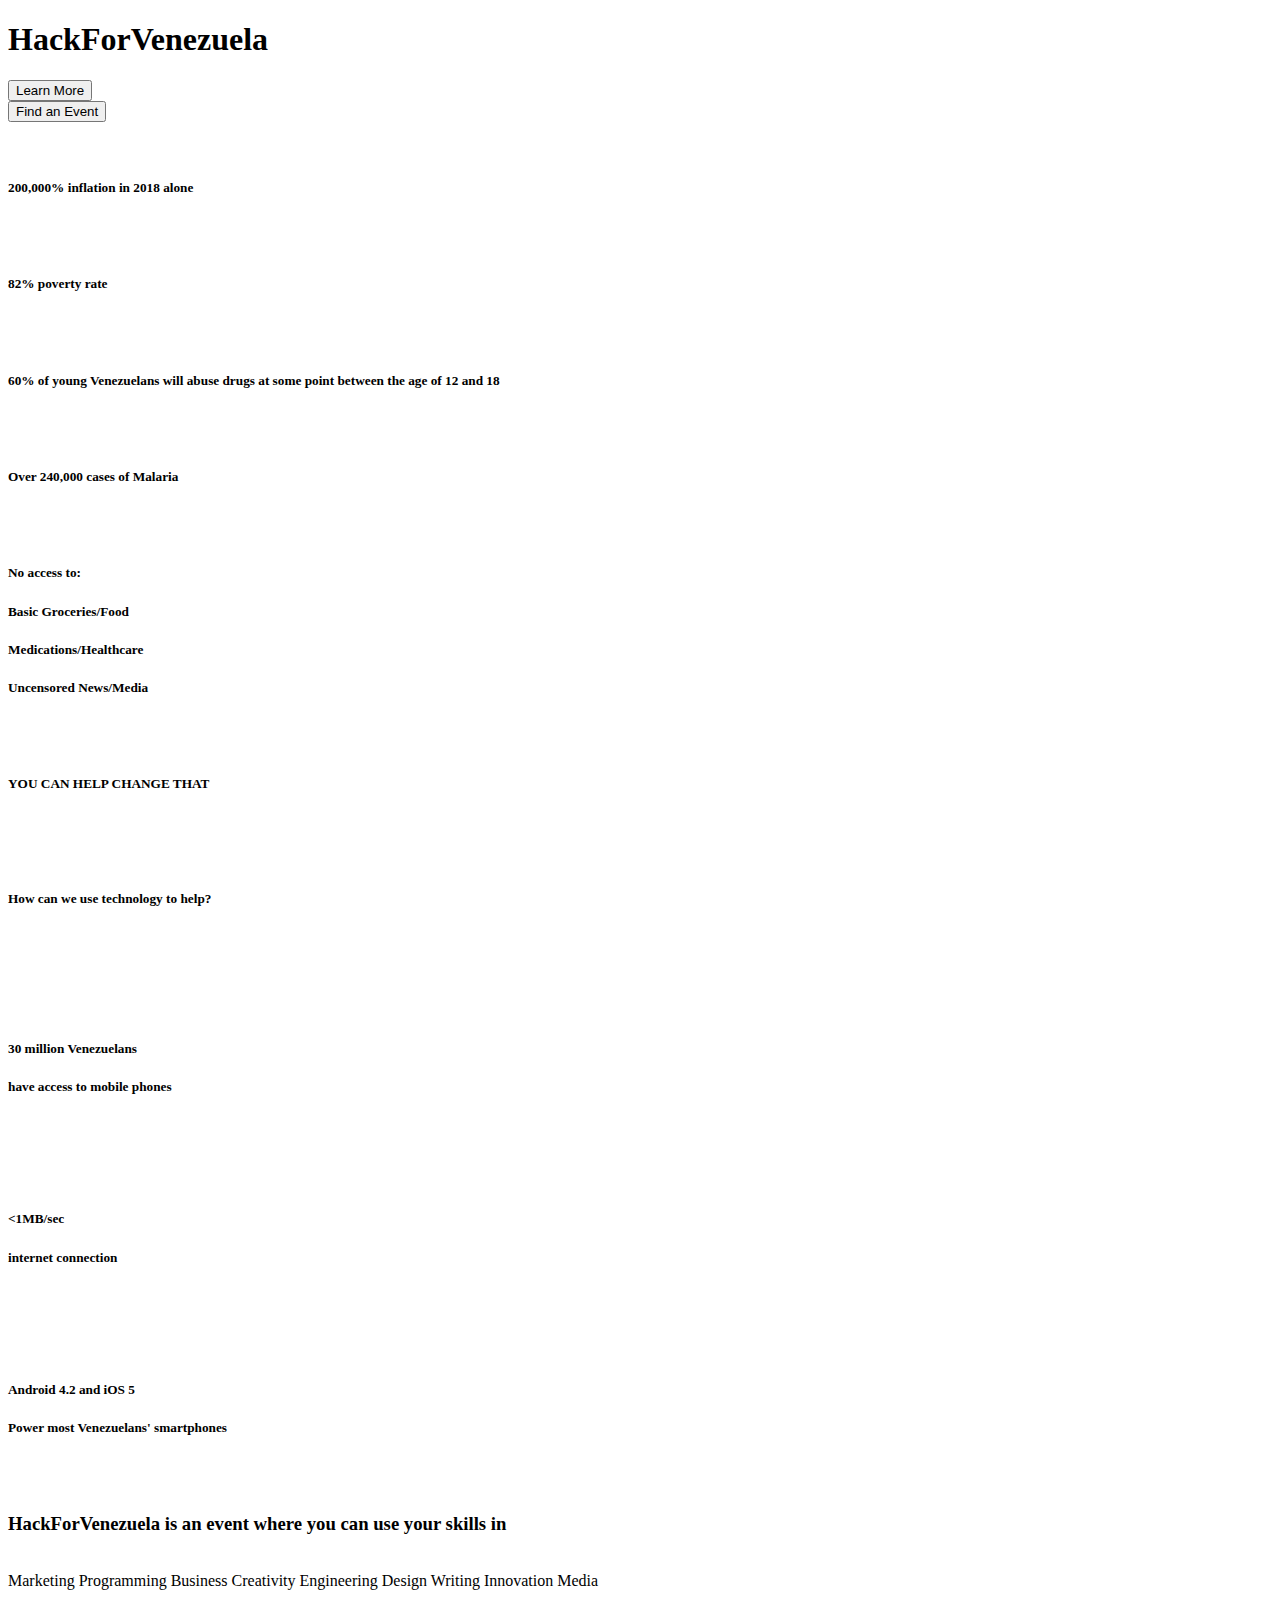
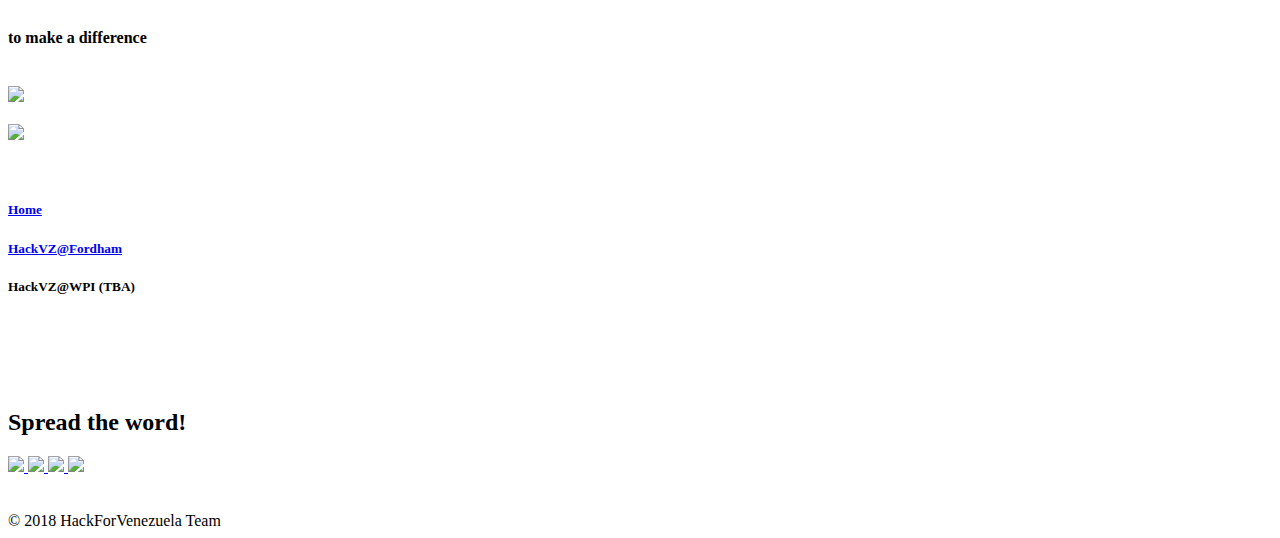
==== index.html @ f15055f6 "fixed img path bug" ====
<!DOCTYPE html>

<html>
    <head>
        <title>HackForVenezuela</title>
        <!--    TODO: FAVICON    -->
        <link rel="shortcut icon" href="favicon.ico" type="image/x-icon">   
        <!--  Custom Stylesheets  -->
            <!--  VERSION NUMBER MUST BE INCREMENTED ON UPDATE -->
        <link rel="stylesheet" type="text/css" href="./css/main.css">
            <!-- /Custom Stylesheets -->
        <meta name="viewport" content="width=device-width,initial-scale=1,maximum-scale=1,user-scalable=no" />        
    </head>
    <body>
        <div>
            <div id="cover" class="section cover">
                <div class="rectangle yellow">
                    <h1 class="title">HackForVenezuela</h1>
                </div>
                <div class="rectangle blue">
                    <a href="#stats" class="button-link"><button class="button cover-button">Learn More</button></a>
                </div>
                <div class="rectangle red">
                        <a href="#event" class="button-link"><button class="button cover-button">Find an Event</button></a>
                </div>
            </div>
            <div id="stats" class="section stats">
                <br>
                <br>
                <h5 class="stat-desc"><span class="stat">200,000%</span> inflation in 2018 alone</h5>
                <br>
                <br>
                <h5 class="stat-desc"><span class="stat">82%</span> poverty rate</h5>
                <br>
                <br>
                <h5 class="stat-desc"><span class="stat">60%</span> of young Venezuelans will abuse drugs at some point between the age of 12 and 18</h5>
                <br>
                <br>
                <h5 class="stat-desc">Over <span class="stat">240,000</span> cases of Malaria</h5>
                <br>
                <br>
                <h5 class="stat">No access to:</h5>
                <h5 class="stat-desc">Basic Groceries/Food</h5>
                <h5 class="stat-desc">Medications/Healthcare</h5>
                <h5 class="stat-desc">Uncensored News/Media</h5>
                    <br><br>
                    <h5 class="stat-desc"><span class="call-to-action">YOU</span> CAN HELP CHANGE THAT</h5>
            </div>
            <div id="constraints" class="section section-black">
                <br>
                <br>
                <br>
                <h5 class="call-to-action">How can we use technology to help?</h5>
                <br>
                <br>
                <br>
                <br>
                <br>
                <h5 class="call-to-action">30 million Venezuelans</h5>
                <h5 class="stat-desc">have access to mobile phones</h5>
                <br>
                <br>
                <br>
                <br>
                <h5 class="call-to-action"><1MB/sec</h5>
                <h5 class="stat-desc">internet connection</h5>
                <br>
                <br>
                <br>
                <br>
                <h5 class="call-to-action">Android 4.2 and iOS 5</h5>
                <h5 class="stat-desc">Power most Venezuelans' smartphones</h5>
            </div>
            <div id="event" class="section">
                <br>
                <br>
                <h3 class="stat-desc"> HackForVenezuela is an event where you can use your skills in </h3>
                <br>
                <div class="wordle call-to-action" direction="down">
                    <span class="wordle-item t-yellow">Marketing</span>
                    <span class="wordle-item t-blue">Programming</span>
                    <span class="wordle-item t-red">Business</span>
                    <span class="wordle-item t-yellow">Creativity</span>
                    <span class="wordle-item t-blue">Engineering</span>
                    <span class="wordle-item t-red">Design</span>
                    <span class="wordle-item t-yellow">Writing</span>
                    <span class="wordle-item t-blue">Innovation</span>
                    <span class="wordle-item t-red">Media</span>
                </div>
                <br>
                <h4 class="stat-desc">to make a difference</h4>
                <br>
                <a href="./fordham" class="button">
                    <img class="event-img" src="./images/fordham-logo.png">
                </a>
                <br>
                <br>
                <a class="button" disabled>
                    <img class="event-img" src="./images/wpi-logo.png">
                </a>
            </div>
        </div>
        <div class="section section-black" id="footer">
            <br>
            <br>
            <a href="./"><h5>Home</h5></a>
            <a href="./fordham"><h5>HackVZ@Fordham</h5></a>
            <a disabled><h5>HackVZ@WPI (TBA)</h5></a>
            <br>
            <br>
            <br>
            <br>
            <h2 class="call-to-action-media">Spread the word!</h2>
            <a class="button-link" href="https://www.facebook.com/sharer/sharer.php?u=https%3A//hackforvenezuela.org">
                <img class="social-button" src="./images/facebook.png">
            </a>
            <a class="button-link" href="https://twitter.com/home?status=https%3A//hackforvenezuela.org">
                <img class="social-button" src="./images/twitter.png">
            </a>
            <a class="button-link" href="https://www.linkedin.com/shareArticle?mini=true&url=https%3A//hackforvenezuela.org&title=HackForVenezuela&summary=&source=">
                <img class="social-button" src="./images/linkedin.png">
            </a>
            <a class="button-link" href="mailto:?&subject=Check out this event I just found!&body=It's%20a%20social%20engagement%20hackathon%20for%20Venezuela%3A%0A%0Ahttps%3A//hackforvenezuela.org">
                <img class="social-button" src="./images/email.png">
            </a>
            <br>
            <br>
            <br>
            <div class="stat-desc">&copy; 2018 HackForVenezuela Team</div>
        </div>
    </body>
</html>
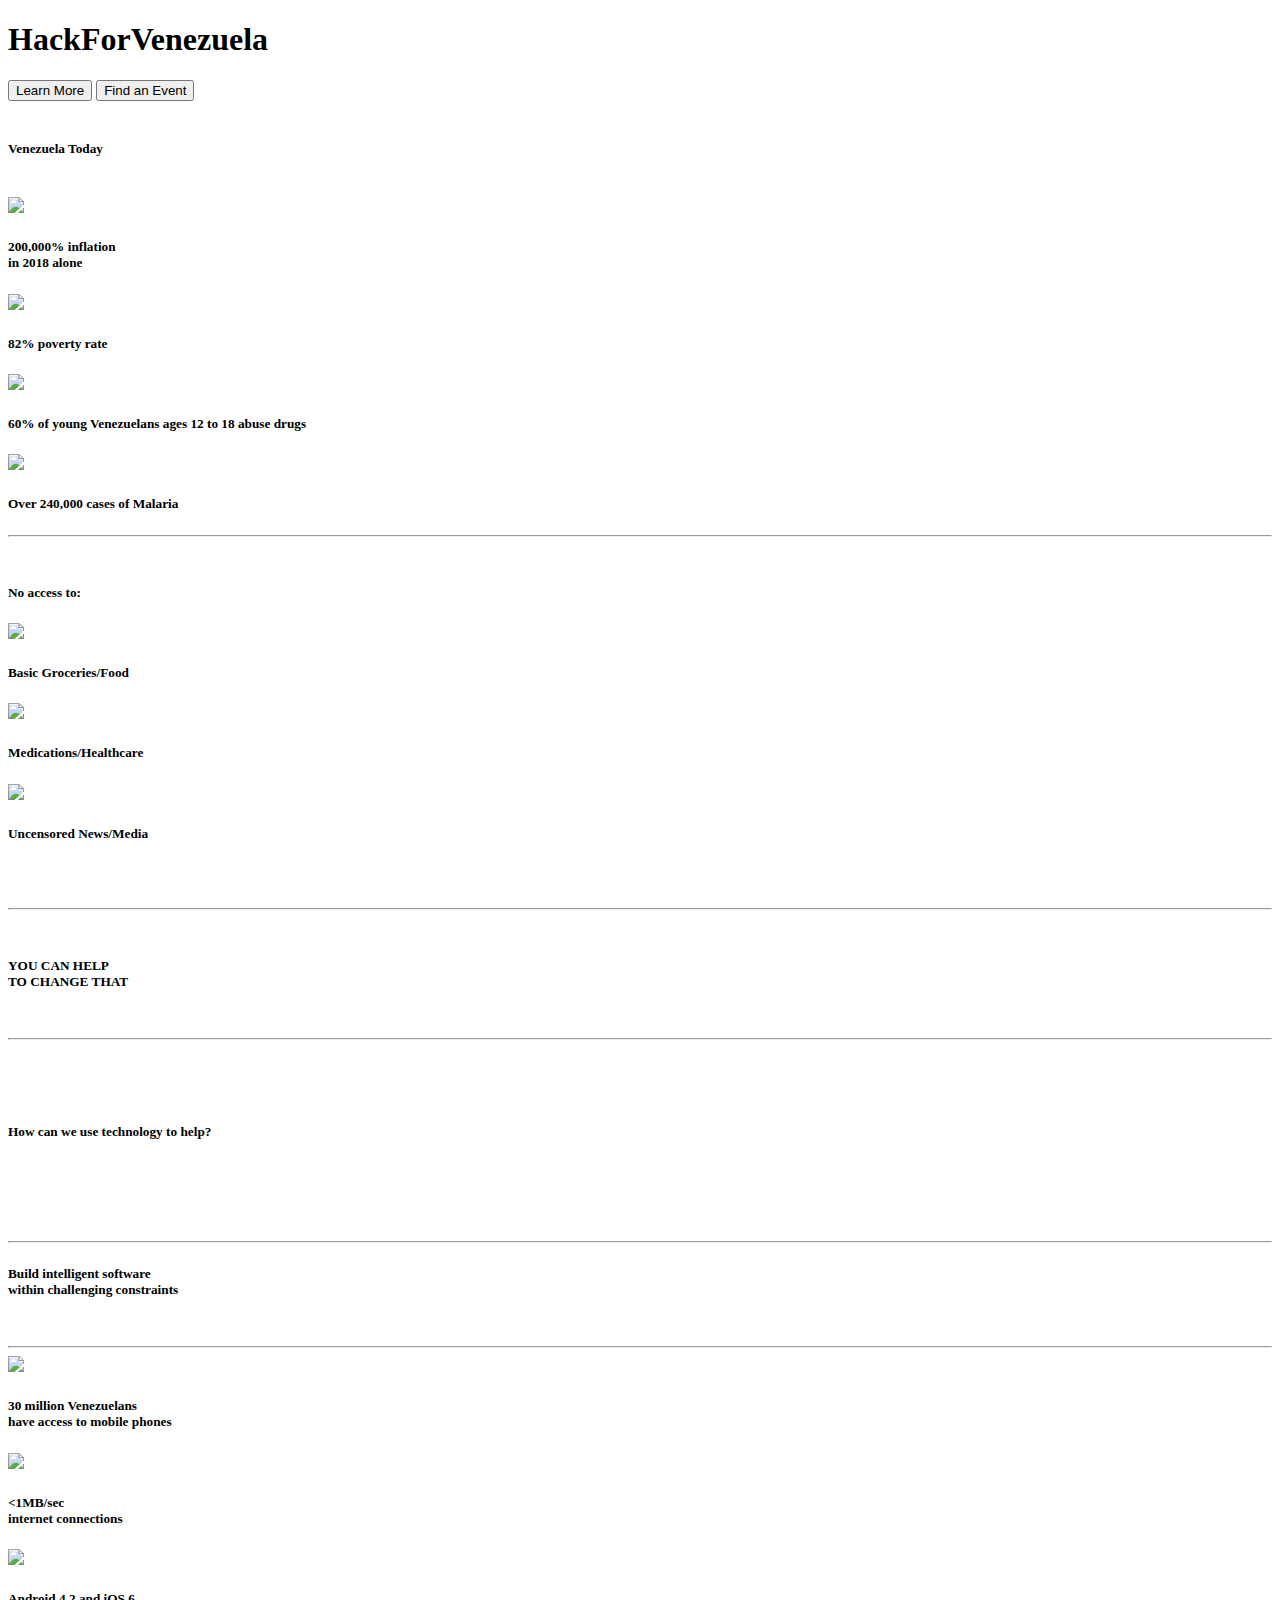
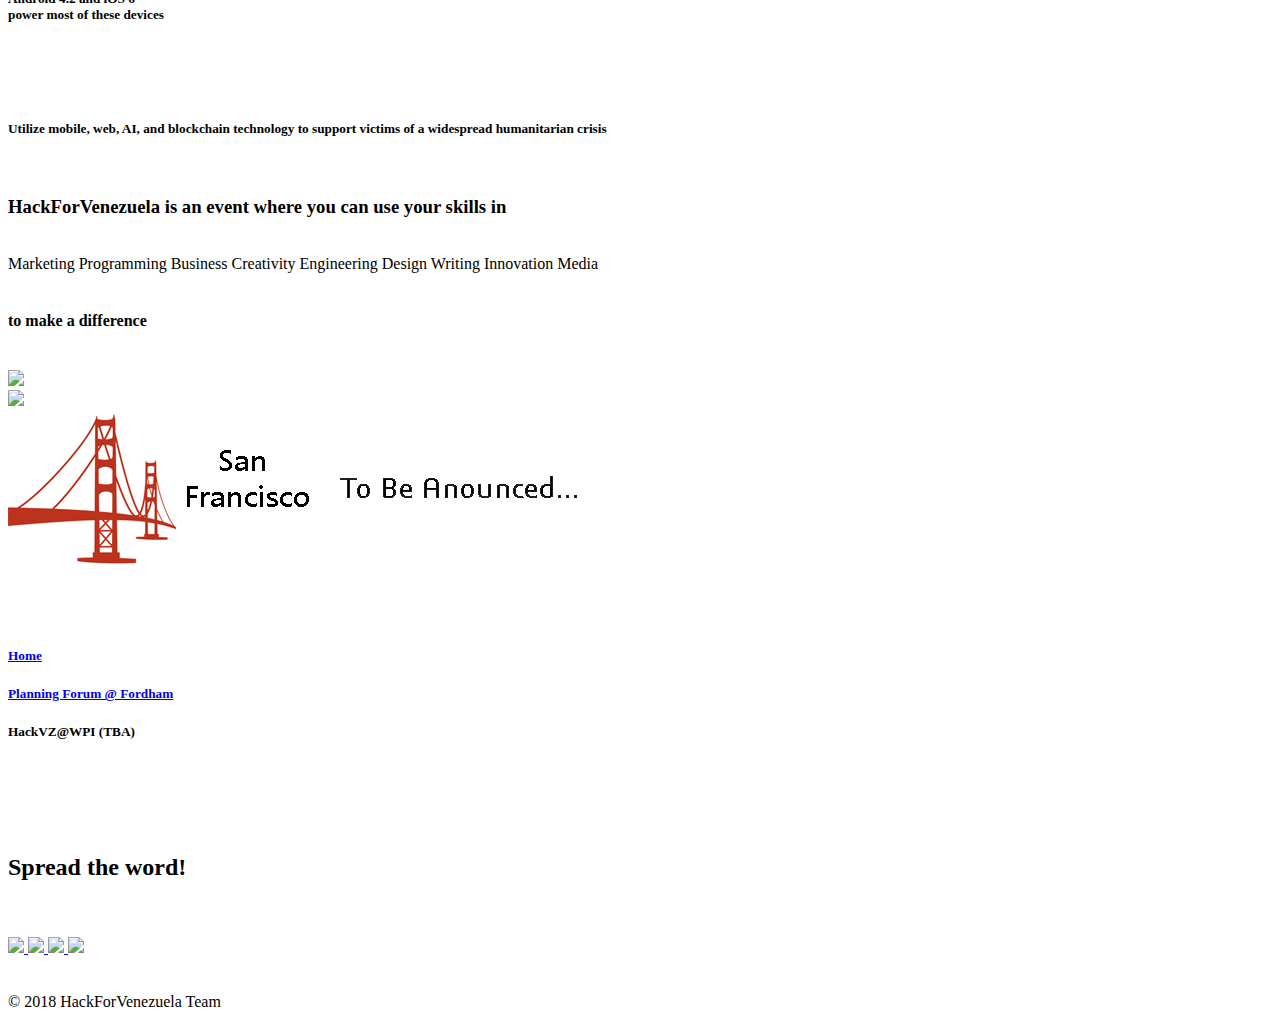
==== commit edc4995e: "Added SF button" ====
--- a/index.html
+++ b/index.html
@@ -3,7 +3,8 @@
 <html>
     <head>
         <title>HackForVenezuela</title>
-        <!--    TODO: FAVICON    -->
+        <link rel="icon" href="favicon.png" type="image/png" />
+
         <link rel="shortcut icon" href="favicon.ico" type="image/x-icon">   
         <!--  Custom Stylesheets  -->
             <!--  VERSION NUMBER MUST BE INCREMENTED ON UPDATE -->
@@ -14,65 +15,100 @@
     <body>
         <div>
             <div id="cover" class="section cover">
-                <div class="rectangle yellow">
-                    <h1 class="title">HackForVenezuela</h1>
-                </div>
-                <div class="rectangle blue">
-                    <a href="#stats" class="button-link"><button class="button cover-button">Learn More</button></a>
+                <h1 class="title">HackForVenezuela</h1>
+                <!-- <div class="rectangle blue">
                 </div>
                 <div class="rectangle red">
-                        <a href="#event" class="button-link"><button class="button cover-button">Find an Event</button></a>
+                </div> -->
+                <a href="#stats" class="button-link"><button class="button cover-button cover-button-left">Learn More</button></a>
+                <a href="#event" class="button-link"><button class="button cover-button cover-button-right">Find an Event</button></a>
+            </div>
+            <div id="stats" class="section section-light">
+                <br>
+                <h5 class="stat big">Venezuela Today</h5>
+                <br>
+                <div class="stat-tile">
+                    <img class="stat-img" src="images/bolivars.png">
+                    <h5 class="stat-desc"><span class="stat">200,000%</span> inflation<br>in 2018 alone</h5>
+                </div>
+                <div class="stat-tile">
+                    <img class="stat-img" src="images/ranchos.png">
+                    <h5 class="stat-desc"><span class="stat">82%</span> poverty rate</h5>
+                </div>
+                <div class="stat-tile">
+                    <img class="stat-img" src="images/kids.png">
+                    <h5 class="stat-desc"><span class="stat">60%</span> of young Venezuelans ages 12 to 18 abuse drugs</h5>
+                </div>
+                <div class="stat-tile">
+                    <img class="stat-img" src="images/mosquito.png">
+                    <h5 class="stat-desc">Over <span class="stat">240,000</span> cases of Malaria</h5>
+                </div>
+                
+                <hr>
+                <br>
+                <h5 class="stat-desc stat big">No access to:</h5>
+                <div class="stat-tile">
+                    <img class="stat-img" src="images/food.png">
+                    <h5 class="stat-desc">Basic Groceries/Food</h5>
+                </div>
+                <div class="stat-tile">
+                    <img class="stat-img" src="images/meds.png">
+                    <h5 class="stat-desc">Medications/Healthcare</h5>
+                </div>
+                <div class="stat-tile">
+                    <img class="stat-img" src="images/censorship.png">
+                    <h5 class="stat-desc">Uncensored News/Media</h5>
+                </div>
+                <div class="stat-tile">
+                    <br>
+                    <br>
+                    <hr>
+                    <br>
+                    <h5 class="stat-desc"><span class="call-to-action">YOU</span> CAN HELP <br>TO CHANGE THAT</h5>
+                    <br>
+                    <hr>
                 </div>
             </div>
-            <div id="stats" class="section stats">
-                <br>
-                <br>
-                <h5 class="stat-desc"><span class="stat">200,000%</span> inflation in 2018 alone</h5>
-                <br>
-                <br>
-                <h5 class="stat-desc"><span class="stat">82%</span> poverty rate</h5>
-                <br>
-                <br>
-                <h5 class="stat-desc"><span class="stat">60%</span> of young Venezuelans will abuse drugs at some point between the age of 12 and 18</h5>
-                <br>
-                <br>
-                <h5 class="stat-desc">Over <span class="stat">240,000</span> cases of Malaria</h5>
-                <br>
-                <br>
-                <h5 class="stat">No access to:</h5>
-                <h5 class="stat-desc">Basic Groceries/Food</h5>
-                <h5 class="stat-desc">Medications/Healthcare</h5>
-                <h5 class="stat-desc">Uncensored News/Media</h5>
-                    <br><br>
-                    <h5 class="stat-desc"><span class="call-to-action">YOU</span> CAN HELP CHANGE THAT</h5>
-            </div>
-            <div id="constraints" class="section section-black">
+            <div id="constraints" class="section section-dark">
                 <br>
                 <br>
                 <br>
-                <h5 class="call-to-action">How can we use technology to help?</h5>
+                <h5 class="call-to-action big">How can we use technology to help?</h5>
+                <br>
+                <div class="stat-tile">
+                        <h5 class="stat-desc">
+                            <br>
+                            <br>
+                            <hr>
+                            <br>
+                            <span class="call-to-action">Build intelligent software</span> <br>within challenging constraints</h5>
+                            <br>
+                            <hr>
+                    </div>
+                <div class="stat-tile">
+                    <img class="stat-img" src="images/smartphone.jpg">
+                    <h5 class="stat-desc">
+                        <span class="call-to-action">30 million Venezuelans</span>
+                        <br>have access to mobile phones</h5>
+                </div>
+                <div class="stat-tile">
+                    <img class="stat-img" src="images/loading.gif">
+                    <h5 class="stat-desc">
+                        <span class="call-to-action"><1MB/sec</span>
+                        <br>internet connections</h5>
+                </div>
+                <div class="stat-tile">
+                    <img class="stat-img" src="images/androidios.png">
+                    <h5 class="stat-desc">
+                        <span class="call-to-action">Android 4.2 and iOS 6</span>
+                        <br>power most of these devices</h5>
+                </div>
                 <br>
                 <br>
                 <br>
-                <br>
-                <br>
-                <h5 class="call-to-action">30 million Venezuelans</h5>
-                <h5 class="stat-desc">have access to mobile phones</h5>
-                <br>
-                <br>
-                <br>
-                <br>
-                <h5 class="call-to-action"><1MB/sec</h5>
-                <h5 class="stat-desc">internet connection</h5>
-                <br>
-                <br>
-                <br>
-                <br>
-                <h5 class="call-to-action">Android 4.2 and iOS 5</h5>
-                <h5 class="stat-desc">Power most Venezuelans' smartphones</h5>
+                <h5 class="stat-desc">Utilize <span class="call-to-action">mobile, web, AI, and blockchain</span> technology to support victims of a <span class="call-to-action">widespread humanitarian crisis</span></h5>
             </div>
-            <div id="event" class="section">
-                <br>
+            <div id="event" class="section section-light">
                 <br>
                 <h3 class="stat-desc"> HackForVenezuela is an event where you can use your skills in </h3>
                 <br>
@@ -90,27 +126,34 @@
                 <br>
                 <h4 class="stat-desc">to make a difference</h4>
                 <br>
-                <a href="./fordham" class="button">
-                    <img class="event-img" src="./images/fordham-logo.png">
+                <a href="./fordham" class="button-link">
+                    <img class="button-link event-img" src="./images/fordham-logo.png">
+                </a>
+                <br>
+                <a class="button-link" disabled>
+                    <img class="button-link event-img" src="./images/wpi-logo.png">
+                </a>
+                <br>
+                <a class="button-link" disabled>
+                    <img class="button-link event-img" src="./images/sanfrancisco-logo.png">
                 </a>
                 <br>
                 <br>
-                <a class="button" disabled>
-                    <img class="event-img" src="./images/wpi-logo.png">
-                </a>
             </div>
         </div>
-        <div class="section section-black" id="footer">
+        <div class="section section-dark" id="footer">
             <br>
             <br>
             <a href="./"><h5>Home</h5></a>
-            <a href="./fordham"><h5>HackVZ@Fordham</h5></a>
+            <a href="./fordham"><h5>Planning Forum @ Fordham</h5></a>
             <a disabled><h5>HackVZ@WPI (TBA)</h5></a>
             <br>
             <br>
             <br>
             <br>
             <h2 class="call-to-action-media">Spread the word!</h2>
+            <br>
+            <br>
             <a class="button-link" href="https://www.facebook.com/sharer/sharer.php?u=https%3A//hackforvenezuela.org">
                 <img class="social-button" src="./images/facebook.png">
             </a>
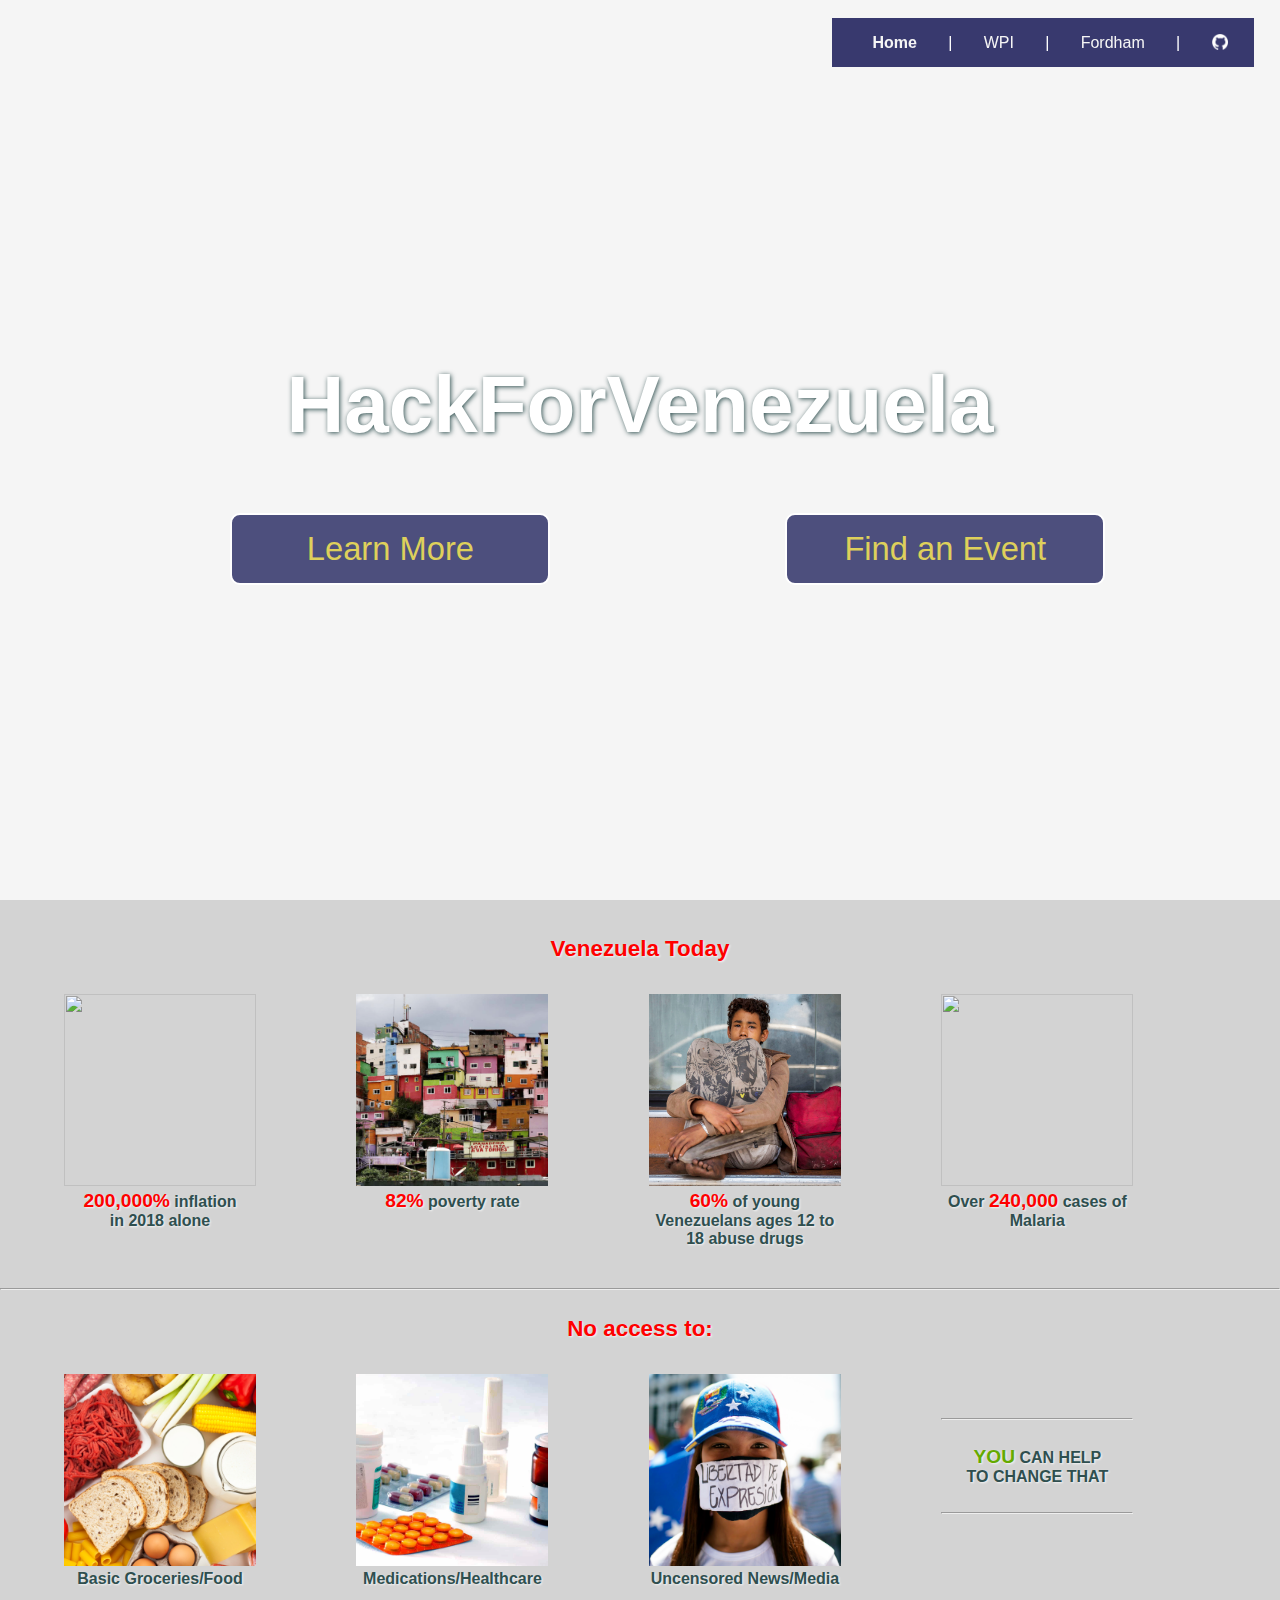
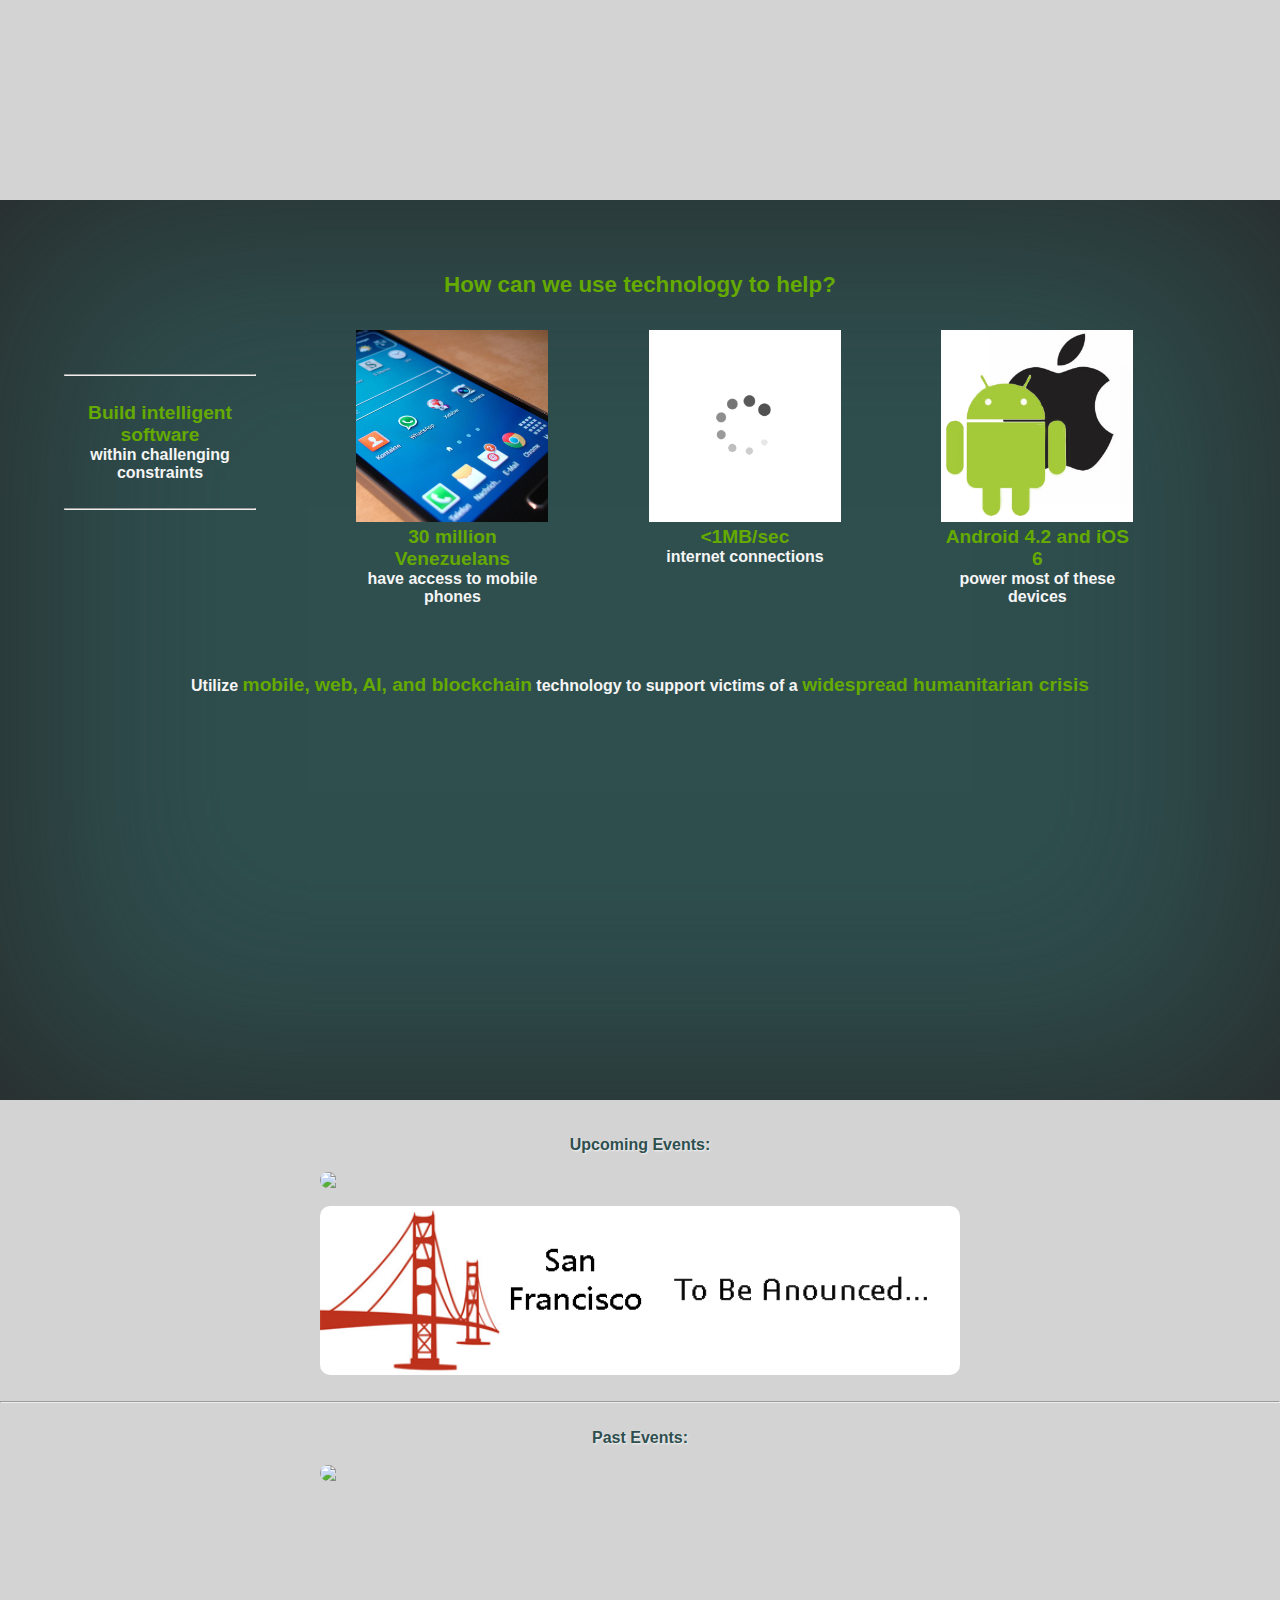
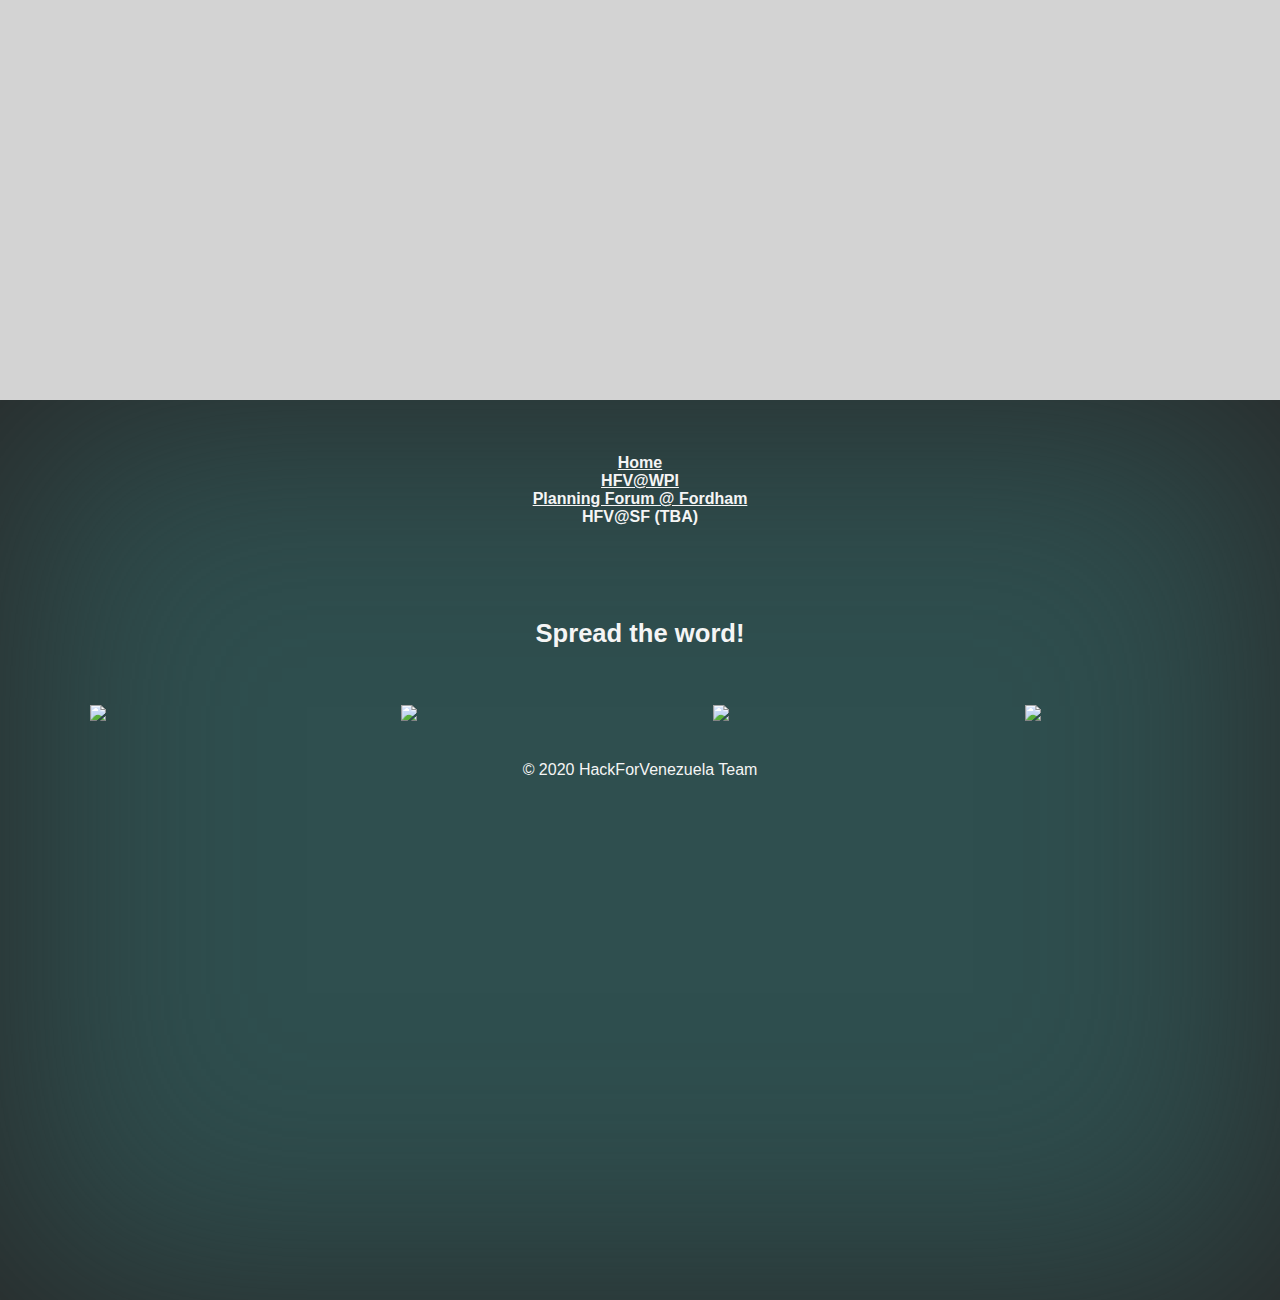
==== commit 195933b8: "added fork button" ====
--- a/index.html
+++ b/index.html
@@ -15,11 +15,18 @@
     <body>
         <div>
             <div id="cover" class="section cover">
+                <div class="nav">
+                    <ul>
+                        <li class="nav-item active"><a href="./">Home</a></li>
+                        <li class="nav-item">|</li>
+                        <li class="nav-item"><a href="./wpi/">WPI</a></li>
+                        <li class="nav-item">|</li>
+                        <li class="nav-item"><a href="./fordham/">Fordham</a></li>
+                        <li class="nav-item">|</li>
+                        <li class="nav-item"><a href="https://github.com/hackforvenezuela/hackforvenezuela.github.io"><img class="fork-img" src="./images/octocat.png"></a></li>
+                    </ul>
+                </div>
                 <h1 class="title">HackForVenezuela</h1>
-                <!-- <div class="rectangle blue">
-                </div>
-                <div class="rectangle red">
-                </div> -->
                 <a href="#stats" class="button-link"><button class="button cover-button cover-button-left">Learn More</button></a>
                 <a href="#event" class="button-link"><button class="button cover-button cover-button-right">Find an Event</button></a>
             </div>
@@ -107,9 +114,9 @@
                 <br>
                 <br>
                 <h5 class="stat-desc">Utilize <span class="call-to-action">mobile, web, AI, and blockchain</span> technology to support victims of a <span class="call-to-action">widespread humanitarian crisis</span></h5>
-            </div>
-            <div id="event" class="section section-light">
                 <br>
+                <!-- <hr> -->
+                <!-- <br>
                 <h3 class="stat-desc"> HackForVenezuela is an event where you can use your skills in </h3>
                 <br>
                 <div class="wordle call-to-action" direction="down">
@@ -125,17 +132,26 @@
                 </div>
                 <br>
                 <h4 class="stat-desc">to make a difference</h4>
+                <br> -->
+            </div>
+            <div id="event" class="section section-light">
                 <br>
-                <a href="./fordham" class="button-link">
-                    <img class="button-link event-img" src="./images/fordham-logo.png">
-                </a>
+                <h4 class="stat-desc">Upcoming Events:</h4>
                 <br>
-                <a class="button-link" disabled>
+                <a class="button-link" href="./wpi/">
                     <img class="button-link event-img" src="./images/wpi-logo.png">
                 </a>
                 <br>
                 <a class="button-link" disabled>
                     <img class="button-link event-img" src="./images/sanfrancisco-logo.png">
+                </a>
+                <br>
+                <hr>
+                <br>
+                <h4 class="stat-desc">Past Events:</h4>
+                <br>
+                <a href="./fordham/" class="button-link">
+                    <img class="button-link event-img" src="./images/fordham-logo.png">
                 </a>
                 <br>
                 <br>
@@ -145,8 +161,9 @@
             <br>
             <br>
             <a href="./"><h5>Home</h5></a>
-            <a href="./fordham"><h5>Planning Forum @ Fordham</h5></a>
-            <a disabled><h5>HackVZ@WPI (TBA)</h5></a>
+            <a href="./wpi/"><h5>HFV@WPI</h5></a>
+            <a href="./fordham/"><h5>Planning Forum @ Fordham</h5></a>
+            <a disabled><h5>HFV@SF (TBA)</h5></a>
             <br>
             <br>
             <br>
@@ -169,7 +186,7 @@
             <br>
             <br>
             <br>
-            <div class="stat-desc">&copy; 2018 HackForVenezuela Team</div>
+            <div class="stat-desc">&copy; 2020 HackForVenezuela Team</div>
         </div>
     </body>
-</html>+</html>
--- a/css/main.css
+++ b/css/main.css
@@ -0,0 +1,432 @@
+/* BASIC LAYOUT*/
+body {
+    width: 100vw;
+    margin: 0px !important;
+    overflow-x: hidden;
+    overflow-y: scroll;
+    font-family: -apple-system, BlinkMacSystemFont, 'Segoe UI', Roboto, Oxygen, Ubuntu, Cantarell, 'Open Sans', 'Helvetica Neue', sans-serif;
+}
+
+
+/* Panel Sizing */
+.section {
+    display: block;
+    position: aboslute;
+    min-height: 96vh;
+    width: 100vw;
+    margin: 0px;
+
+    padding-top: 2vh;
+    padding-bottom: 2vh;
+
+    text-shadow: 1px 1px 2px whitesmoke;
+    color: darkslategrey;
+    background-color: whitesmoke;
+}
+
+.section-dark {
+    color: whitesmoke;
+    background-color: darkslategrey;
+    box-shadow: inset 0px 0px 50vh rgb(40, 40, 40);
+    text-shadow: none;
+}
+
+.section-light {
+    background-color: lightgrey;
+    background-image: url("../images/bg-grey.png");
+    background-size: cover;
+    background-position: center;
+}
+
+.cover {
+    background-image: url("../images/caracas.png");
+    background-size: cover;
+    background-position: center;
+}
+
+.cover-fordham {
+    background-image: url("../images/fordham.png");
+    background-size: cover;
+    background-position: center;
+}
+
+.cover-wpi {
+    background-image: url("../images/wpi.png");
+    background-size: cover;
+    background-position: center;
+}
+
+.title {
+    display: block;
+    position: absolute;
+    font-size: calc(5em);
+    color: white;
+    text-shadow: 1px 1px 5px darkslategrey;
+    text-align: center;
+    width: 100vw;
+    height: 10vh;
+    line-height: 10vh;
+    margin-top: 38vh;
+    margin-right: auto;
+    margin-left: auto;
+}
+.subtitle {
+    display: block;
+    position: absolute;
+    font-size: calc(2em);
+    color: white;
+    text-shadow: 1px 1px 5px darkslategrey;
+    text-align: center;
+    width: 100vw;
+    height: 10vh;
+    line-height: 10vh;
+    margin-top: 30vh;
+    margin-right: auto;
+    margin-left: auto;
+    font-style: italic;
+}
+
+
+.button {
+    display: absolute;
+    background-color: rgba(35, 37, 95, 0.8);
+    border: solid 2px white;
+    border-radius: 10px;
+    color: #ded05b;
+    width: 25vw;
+    font-size: calc(1.5vh + 1.5vw);
+}
+
+.cover-button {
+    margin-top: 55vh;
+    height: 8vh;
+    margin-left: 18vw;
+
+}
+
+.goals {
+    list-style-type: none;
+}
+
+.goals li {
+    font-weight: normal;
+}
+
+.goal-tile {
+    display: inline-block;
+    width: 15vw;
+    margin: 2.5vw;
+    overflow: hidden;
+    margin-left: 5vw; 
+}
+
+.sponsors {
+    text-align: center;
+}
+
+.faq-q {
+    font-weight: bold;
+    text-align: center;
+    /* margin-bottom: -10px; */
+    font-size: 1.2em;
+    line-height: 1em;
+    font-style: italic;
+    padding-left: 10vw;
+    padding-right: 10vw;
+}
+
+.faq {
+    /* padding: 1vw; */
+    display: block;
+    text-align: center;
+    position: relative;
+    font-size: 1.05em; 
+    padding-left: 10vw;
+    padding-right: 10vw;
+}
+
+.faq a {
+    color: #303772;
+}
+
+.goal {
+    text-align: center;
+    position: relative;
+    display: inline-block;
+    font-size: 1.2em; 
+    vertical-align: text-top;
+}
+
+.goals-img {
+    display: inline-block;
+    height: 2em;
+    width: 2em;
+    vertical-align: text-top;
+}
+
+.fork-img {
+    height: 1em;
+    width: 1em;
+    display: inline-block;
+    padding: 0px;
+    /* margin: -5px; */
+    /* margin-top: 10px; */
+    filter: invert(100%);
+    -webkit-filter: invert(100%);
+    /* line-height: 0.5em; */
+    vertical-align: text-top;
+
+
+}
+
+.sponsor-img {
+    display: inline-block;
+    height: 3em;
+    width: 3em;
+}
+
+@media screen and (orientation: portrait) {
+
+    .title {
+        font-size: 2.5em;
+    }
+
+    .button {
+        width: 40vw;
+    }
+
+    .cover-button {
+        height: 6vh;
+        margin-left: 6vw;
+    }
+
+}
+
+.button-link {
+    text-decoration: none;
+}
+
+/* Panel 2 */
+
+.stat-tile {
+    display: inline-block;
+    width: 15vw;
+    margin: 2.5vw;
+    overflow: visible;
+    margin-left: 5vw; 
+    vertical-align: text-top;
+}
+
+.stat {
+    text-align: center;
+    position: relative;
+    display: inline-block;
+    color: red;
+    font-size: 1.2em; 
+}
+
+.stat-img {
+    width: 15vw;
+    height: 15vw;
+    /* margin-left: 2.5vw; */
+}
+
+.call-to-action {
+    text-align: center;
+    display: inline-block;
+    color: rgb(100, 170, 0);
+    font-size: 1.2em; 
+}
+
+
+.call-to-action-media {
+    display: block;
+    text-align: center;
+    width: 90vw;
+    margin-left: auto;
+    margin-right: auto;
+    /* color: blue; */
+    font-size: 1.6em; 
+}
+
+h5, .stat-desc {
+    width: 100%;
+    display: block;
+    margin: 0px;
+    /* width: 90vw; */
+    font-size: 1em; 
+    /* margin-left: auto; */
+    /* margin-right: auto; */
+    text-align: center;
+    /* color: whitesmoke; */
+}
+
+
+.big {
+    font-size: 1.4em;
+}
+
+a {
+    color: whitesmoke;
+}
+
+
+
+/* Marquee */
+.wordle {
+    display: block;
+    max-width: 1400px;
+    margin-left: auto;
+    margin-right: auto;
+    font-weight: bold;
+    width: 95vw
+}
+
+.wordle-item {
+    margin-left: 2vw;
+    margin-right: 2vw;
+    font-size: calc(1.4vh + 1.4vw);
+}
+
+.t-blue {
+    color: blue;
+}
+
+.t-yellow {
+    color: rgb(156, 156, 0);
+}
+
+.t-red {
+    color: red;
+}
+
+.event-img {
+    display: block;
+    width: 50%;
+    margin-left: auto;
+    margin-right: auto;
+    border-radius: 10px;
+}
+
+.social-button {
+    display: inline-block;
+    width: 10vw;
+    margin-left: 7vw;
+    margin-right: 7vw;
+}
+
+h1 {
+    font-size: 2.5em;
+    margin-left: 2vw;
+}
+
+.list {
+    font-weight: bold;
+    /* text-shadow: 1px 1px 2px black; */
+    font-size: 1.6em;
+    margin-left: 2vw;
+    line-height: 2.1em;
+}
+
+.list hr {
+    margin-left: 10vw;
+    margin-right: 20vw;
+}
+
+.register-button {
+    background-color: #303772;
+    border: solid 3px #303772;
+    /* box-shadow: 0px 0px 100px #303772 inset; */
+    border-radius: 10px;
+    display: block;
+    width: 40%;
+    height: 10vh;
+    line-height: 10vh;
+    font-size: 1.6em;
+    text-align: center;
+    margin-top: 5vh;
+    margin-left: auto;
+    margin-right: auto;
+    color: white;
+    text-shadow: none;
+}
+
+.nav {
+    position: fixed;
+    top: 2vh;
+    right: 2vw;
+    display: inline-block;
+    font-size: 1em;
+    background-color: rgba(35, 37, 95, 0.9);
+    line-height: 1em;
+    z-index: 10;
+}
+
+.nav li {
+    padding-top: 0px;
+}
+
+.nav-item {
+    margin-top: 0px;
+    color: white;
+    display: inline-block;
+    text-shadow: none;
+    margin-right: 2.1vw;
+}
+
+.nav-item a {
+    text-decoration: none;
+}
+
+.active {
+    font-weight: bold;
+}
+
+@media screen and (orientation: portrait) {
+
+    .stat-tile {
+        width: 40vw;
+        margin-left: 5vw;
+        /* min-height: 61vw; */
+    }
+
+    .stat-img {
+        width: 40vw;
+        height: 40vw;
+    }
+
+    .stat-desc {
+        font-size: 0.8em;
+    }
+
+    .social-button {
+        display: inline-block;
+        width: 14vw;
+        margin-left: 5vw;
+        margin-right: 5vw;
+    }
+
+    .event-img {
+        width: 75%;
+        margin-top: 5vh;
+    }
+
+    h1 {
+        font-size: 1.5em;
+    }
+
+    .list {
+        font-size: 1.2em;
+    }
+
+    .register-button {
+        margin-top: 10vh;
+        width: 80%;
+        font-size: 1.5em;
+    }
+
+    .nav {
+        padding-right: 3vw;
+    }
+
+}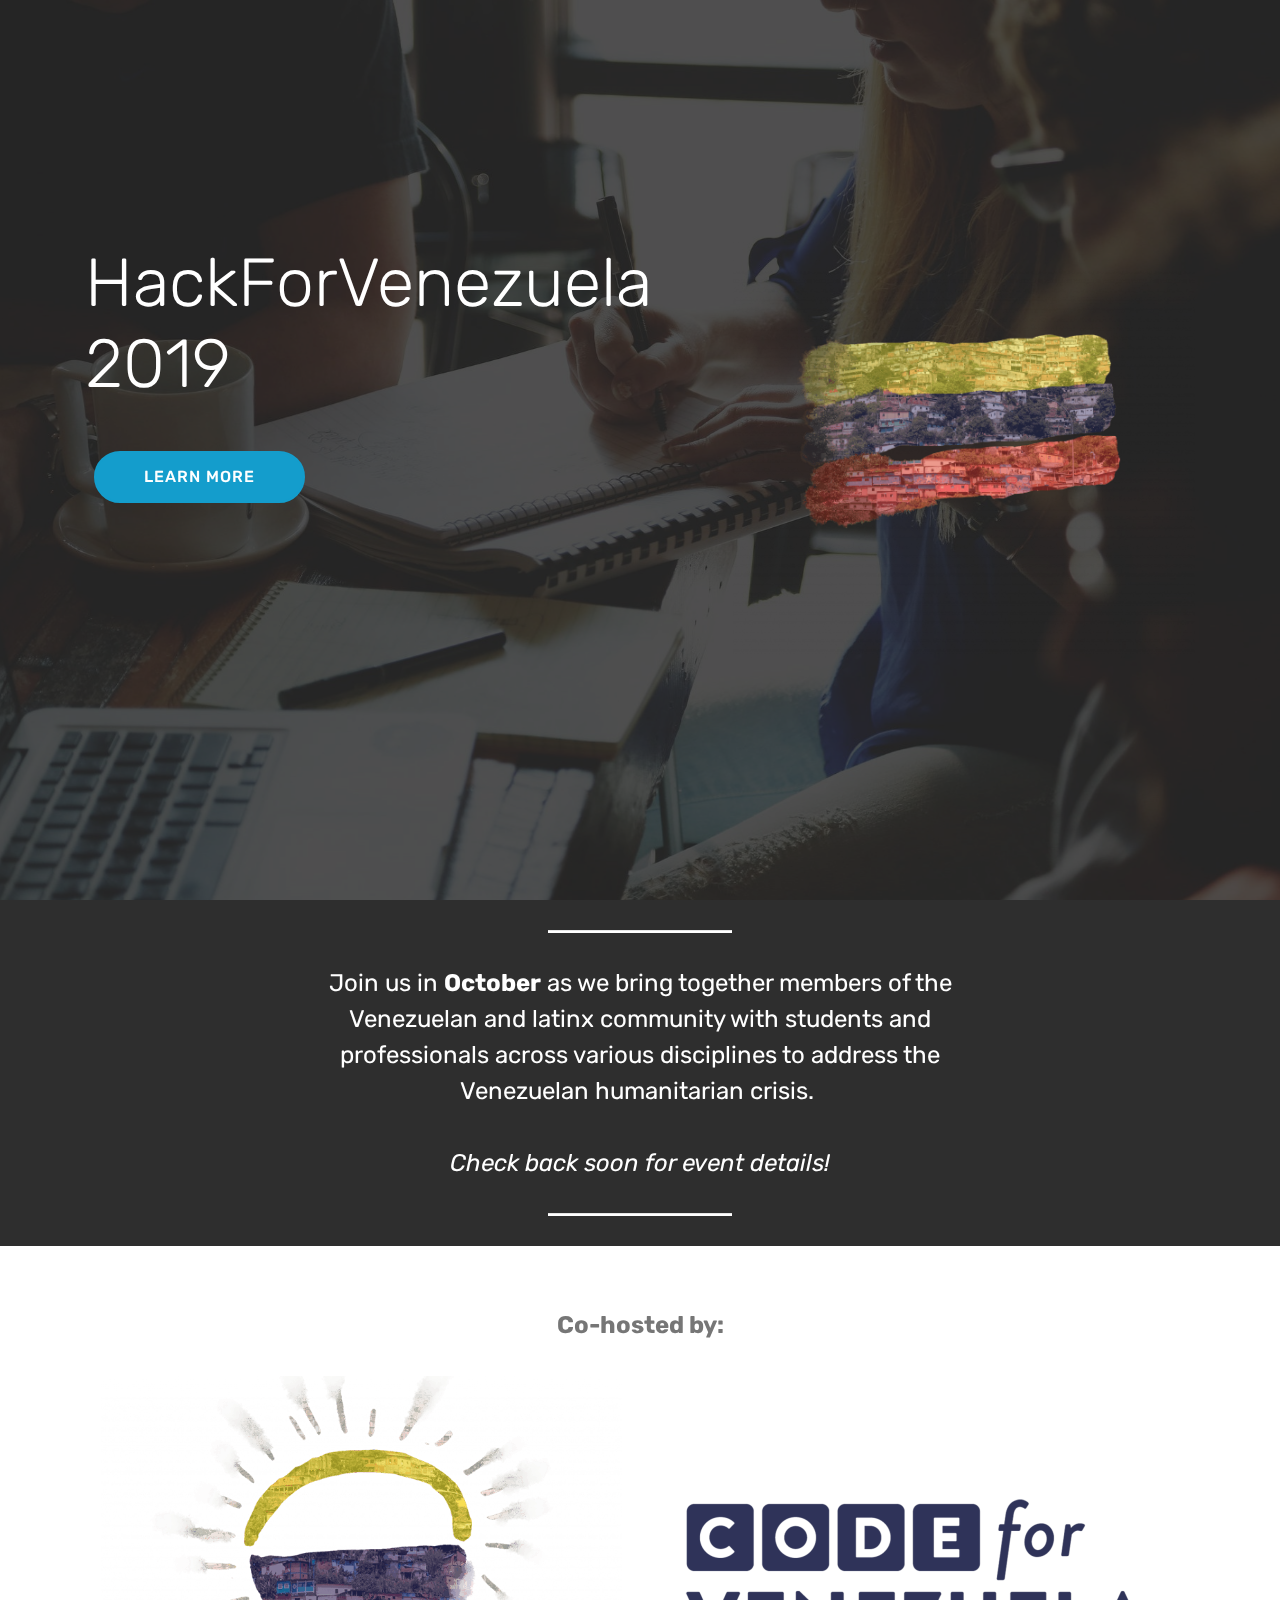
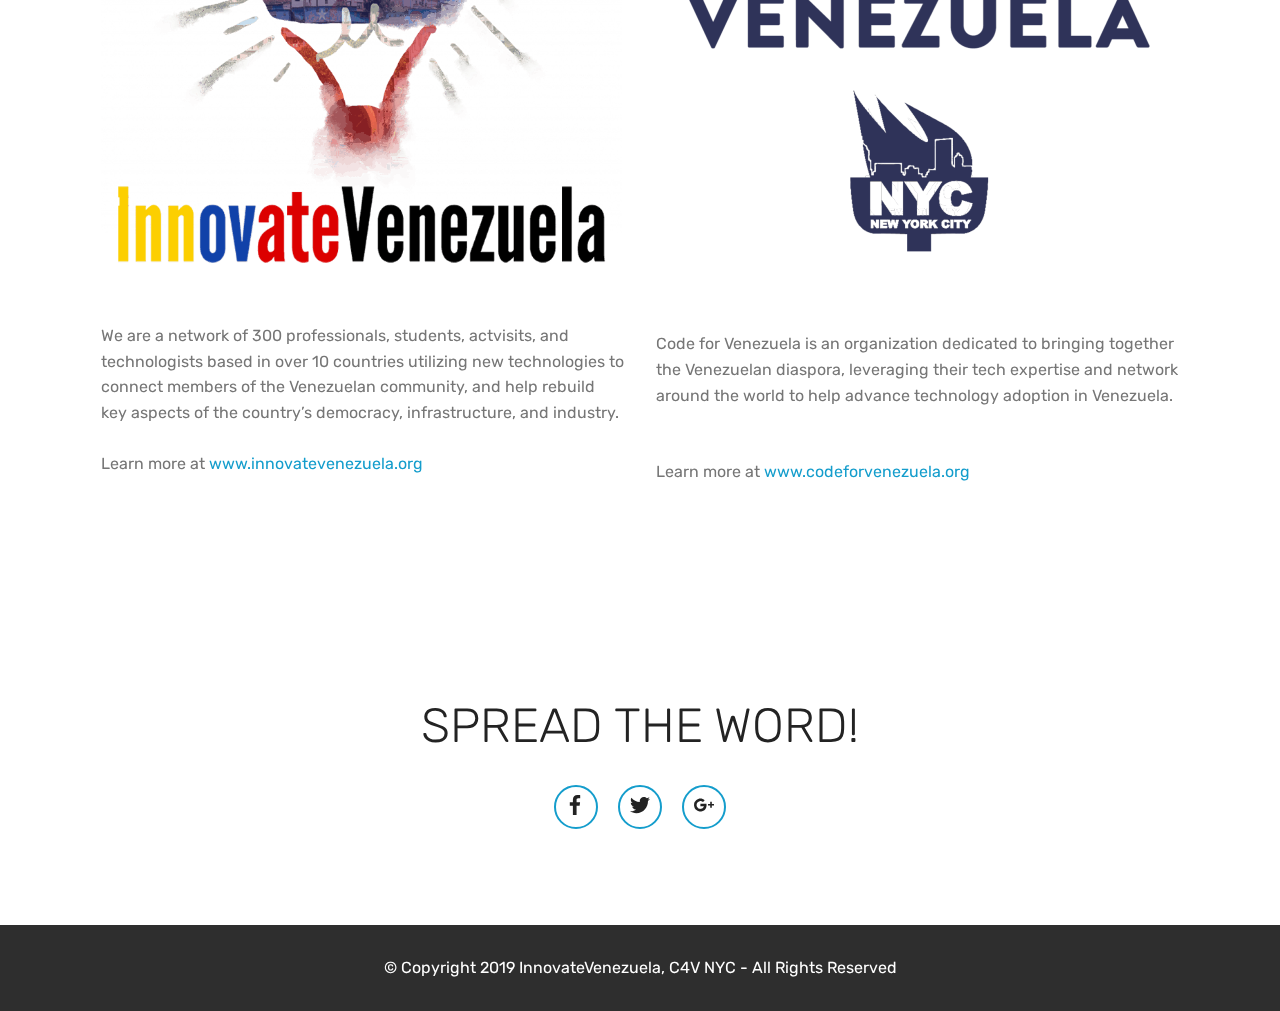
==== commit 3a6de294: "Update for 2019 hackathon" ====
--- a/index.html
+++ b/index.html
@@ -1,192 +1,182 @@
 <!DOCTYPE html>
+<html  >
+<head>
+  <!-- Site made with Mobirise Website Builder v4.10.5, https://mobirise.com -->
+  <meta charset="UTF-8">
+  <meta http-equiv="X-UA-Compatible" content="IE=edge">
+  <meta name="generator" content="Mobirise v4.10.5, mobirise.com">
+  <meta name="viewport" content="width=device-width, initial-scale=1, minimum-scale=1">
+  <link rel="shortcut icon" href="assets/images/logo4.png" type="image/x-icon">
+  <meta name="description" content="">
+  
+  <title>Home</title>
+  <link rel="stylesheet" href="assets/tether/tether.min.css">
+  <link rel="stylesheet" href="assets/bootstrap/css/bootstrap.min.css">
+  <link rel="stylesheet" href="assets/bootstrap/css/bootstrap-grid.min.css">
+  <link rel="stylesheet" href="assets/bootstrap/css/bootstrap-reboot.min.css">
+  <link rel="stylesheet" href="assets/socicon/css/styles.css">
+  <link rel="stylesheet" href="assets/theme/css/style.css">
+  <link rel="stylesheet" href="assets/mobirise/css/mbr-additional.css" type="text/css">
+  
+  
+  
+</head>
+<body>
+  <section class="header3 cid-rvSyg0ZNzp mbr-fullscreen mbr-parallax-background" id="header3-2">
 
-<html>
-    <head>
-        <title>HackForVenezuela</title>
-        <link rel="icon" href="favicon.png" type="image/png" />
+    
 
-        <link rel="shortcut icon" href="favicon.ico" type="image/x-icon">   
-        <!--  Custom Stylesheets  -->
-            <!--  VERSION NUMBER MUST BE INCREMENTED ON UPDATE -->
-        <link rel="stylesheet" type="text/css" href="./css/main.css">
-            <!-- /Custom Stylesheets -->
-        <meta name="viewport" content="width=device-width,initial-scale=1,maximum-scale=1,user-scalable=no" />        
-    </head>
-    <body>
-        <div>
-            <div id="cover" class="section cover">
-                <div class="nav">
-                    <ul>
-                        <li class="nav-item active"><a href="./">Home</a></li>
-                        <li class="nav-item">|</li>
-                        <li class="nav-item"><a href="./wpi/">WPI</a></li>
-                        <li class="nav-item">|</li>
-                        <li class="nav-item"><a href="./fordham/">Fordham</a></li>
-                        <li class="nav-item">|</li>
-                        <li class="nav-item"><a href="https://github.com/hackforvenezuela/hackforvenezuela.github.io"><img class="fork-img" src="./images/octocat.png"></a></li>
-                    </ul>
+    <div class="mbr-overlay" style="opacity: 0.8; background-color: rgb(35, 35, 35);">
+    </div>
+
+    <div class="container">
+        <div class="media-container-row">
+            <div class="mbr-figure" style="width: 85%;">
+                <img src="assets/images/venezuela-1024x922.png" alt="Mobirise" title="">
+            </div>
+
+            <div class="media-content">
+                <h1 class="mbr-section-title mbr-white pb-3 mbr-fonts-style display-1">
+                    HackForVenezuela 2019</h1>
+                
+                <div class="mbr-section-text mbr-white pb-3 ">
+                    
                 </div>
-                <h1 class="title">HackForVenezuela</h1>
-                <a href="#stats" class="button-link"><button class="button cover-button cover-button-left">Learn More</button></a>
-                <a href="#event" class="button-link"><button class="button cover-button cover-button-right">Find an Event</button></a>
+                <div class="mbr-section-btn"><a class="btn btn-md btn-primary display-4" href="index.html#content10-4">LEARN MORE</a></div>
             </div>
-            <div id="stats" class="section section-light">
-                <br>
-                <h5 class="stat big">Venezuela Today</h5>
-                <br>
-                <div class="stat-tile">
-                    <img class="stat-img" src="images/bolivars.png">
-                    <h5 class="stat-desc"><span class="stat">200,000%</span> inflation<br>in 2018 alone</h5>
-                </div>
-                <div class="stat-tile">
-                    <img class="stat-img" src="images/ranchos.png">
-                    <h5 class="stat-desc"><span class="stat">82%</span> poverty rate</h5>
-                </div>
-                <div class="stat-tile">
-                    <img class="stat-img" src="images/kids.png">
-                    <h5 class="stat-desc"><span class="stat">60%</span> of young Venezuelans ages 12 to 18 abuse drugs</h5>
-                </div>
-                <div class="stat-tile">
-                    <img class="stat-img" src="images/mosquito.png">
-                    <h5 class="stat-desc">Over <span class="stat">240,000</span> cases of Malaria</h5>
+        </div>
+    </div>
+
+</section>
+
+<section class="engine"><a href="https://mobirise.info/x">css templates</a></section><section class="mbr-section article content10 cid-rvSGpV3Kic" id="content10-4">
+    
+     
+
+    <div class="container">
+        <div class="inner-container" style="width: 66%;">
+            <hr class="line" style="width: 25%;">
+            <div class="section-text align-center mbr-white mbr-fonts-style display-5">
+                    Join us in <strong>October</strong> as we bring together members of the Venezuelan and latinx community with students and professionals across various disciplines to address the Venezuelan humanitarian crisis.&nbsp;<br><br><em>Check back soon for event details!</em></div>
+            <hr class="line" style="width: 25%;">
+        </div>
+    </div>
+</section>
+
+<section class="mbr-section article content3 cid-rvSIJM3cJD" id="content3-7">
+      
+     
+
+    <div class="container">
+        <div class="media-container-row">
+            <div class="row col-12 col-md-12">
+                <div class="col-12 mbr-text mbr-fonts-style col-md-12 display-5">
+                     <p style="text-align: center; "><strong>Co-hosted by:</strong></p>
                 </div>
                 
-                <hr>
-                <br>
-                <h5 class="stat-desc stat big">No access to:</h5>
-                <div class="stat-tile">
-                    <img class="stat-img" src="images/food.png">
-                    <h5 class="stat-desc">Basic Groceries/Food</h5>
-                </div>
-                <div class="stat-tile">
-                    <img class="stat-img" src="images/meds.png">
-                    <h5 class="stat-desc">Medications/Healthcare</h5>
-                </div>
-                <div class="stat-tile">
-                    <img class="stat-img" src="images/censorship.png">
-                    <h5 class="stat-desc">Uncensored News/Media</h5>
-                </div>
-                <div class="stat-tile">
-                    <br>
-                    <br>
-                    <hr>
-                    <br>
-                    <h5 class="stat-desc"><span class="call-to-action">YOU</span> CAN HELP <br>TO CHANGE THAT</h5>
-                    <br>
-                    <hr>
+                
+            </div>
+        </div>
+    </div>
+</section>
+
+<section class="features2 cid-rvSzi5Hr3e" id="features2-3">
+
+    
+
+    
+    
+    <div class="container">
+        <div class="media-container-row">
+            <div class="card p-3 col-12 col-md-6">
+                <div class="card-wrapper">
+                    <div class="card-img">
+                        <img src="assets/images/ivz-clean-757x745.png" alt="Mobirise" title="">
+                    </div>
+                    <div class="card-box">
+                        
+                        <p class="mbr-text mbr-fonts-style display-7">We are  a network of 300 professionals, students, actvisits, and technologists based in over 10 countries utilizing new technologies to connect members of the Venezuelan community, and help rebuild key aspects of the country’s democracy, infrastructure, and industry.<br><br>Learn more at <a href="https://innovatevenezuela.org">www.innovatevenezuela.org</a></p>
+                    </div>
                 </div>
             </div>
-            <div id="constraints" class="section section-dark">
-                <br>
-                <br>
-                <br>
-                <h5 class="call-to-action big">How can we use technology to help?</h5>
-                <br>
-                <div class="stat-tile">
-                        <h5 class="stat-desc">
-                            <br>
-                            <br>
-                            <hr>
-                            <br>
-                            <span class="call-to-action">Build intelligent software</span> <br>within challenging constraints</h5>
-                            <br>
-                            <hr>
+
+            <div class="card p-3 col-12 col-md-6">
+                <div class="card-wrapper">
+                    <div class="card-img">
+                        <img src="assets/images/c4vny-1046x1046.png" alt="Mobirise" title="">
                     </div>
-                <div class="stat-tile">
-                    <img class="stat-img" src="images/smartphone.jpg">
-                    <h5 class="stat-desc">
-                        <span class="call-to-action">30 million Venezuelans</span>
-                        <br>have access to mobile phones</h5>
+                    <div class="card-box ">
+                        
+                        <p class="mbr-text mbr-fonts-style display-7">Code for Venezuela is an organization dedicated to bringing together the Venezuelan diaspora, leveraging their tech expertise and network around the world to help advance technology adoption in Venezuela.&nbsp;<br><br><br>Learn more at <a href="https://www.codeforvenezuela.org/">www.codeforvenezuela.org</a></p>
+                    </div>
                 </div>
-                <div class="stat-tile">
-                    <img class="stat-img" src="images/loading.gif">
-                    <h5 class="stat-desc">
-                        <span class="call-to-action"><1MB/sec</span>
-                        <br>internet connections</h5>
+            </div>
+
+            
+
+            
+        </div>
+    </div>
+</section>
+
+<section class="cid-rvSMtSMIqB" id="social-buttons1-b">
+    
+    
+
+    
+
+    <div class="container">
+        <div class="media-container-row">
+            <div class="col-md-8 align-center">
+                <h2 class="pb-3 mbr-section-title mbr-fonts-style display-2">
+                    SPREAD THE WORD!</h2>
+                <div>
+                    <div class="mbr-social-likes" data-counters="false">
+                        <span class="btn btn-social facebook mx-2" title="Share link on Facebook">
+                            <i class="socicon socicon-facebook"></i>
+                        </span>
+                        <span class="btn btn-social twitter mx-2" title="Share link on Twitter">
+                            <i class="socicon socicon-twitter"></i>
+                        </span>
+                        <span class="btn btn-social plusone mx-2" title="Share link on Google+">
+                            <i class="socicon socicon-googleplus"></i>
+                        </span>
+                        
+                        
+                    </div>
                 </div>
-                <div class="stat-tile">
-                    <img class="stat-img" src="images/androidios.png">
-                    <h5 class="stat-desc">
-                        <span class="call-to-action">Android 4.2 and iOS 6</span>
-                        <br>power most of these devices</h5>
-                </div>
-                <br>
-                <br>
-                <br>
-                <h5 class="stat-desc">Utilize <span class="call-to-action">mobile, web, AI, and blockchain</span> technology to support victims of a <span class="call-to-action">widespread humanitarian crisis</span></h5>
-                <br>
-                <!-- <hr> -->
-                <!-- <br>
-                <h3 class="stat-desc"> HackForVenezuela is an event where you can use your skills in </h3>
-                <br>
-                <div class="wordle call-to-action" direction="down">
-                    <span class="wordle-item t-yellow">Marketing</span>
-                    <span class="wordle-item t-blue">Programming</span>
-                    <span class="wordle-item t-red">Business</span>
-                    <span class="wordle-item t-yellow">Creativity</span>
-                    <span class="wordle-item t-blue">Engineering</span>
-                    <span class="wordle-item t-red">Design</span>
-                    <span class="wordle-item t-yellow">Writing</span>
-                    <span class="wordle-item t-blue">Innovation</span>
-                    <span class="wordle-item t-red">Media</span>
-                </div>
-                <br>
-                <h4 class="stat-desc">to make a difference</h4>
-                <br> -->
-            </div>
-            <div id="event" class="section section-light">
-                <br>
-                <h4 class="stat-desc">Upcoming Events:</h4>
-                <br>
-                <a class="button-link" href="./wpi/">
-                    <img class="button-link event-img" src="./images/wpi-logo.png">
-                </a>
-                <br>
-                <a class="button-link" disabled>
-                    <img class="button-link event-img" src="./images/sanfrancisco-logo.png">
-                </a>
-                <br>
-                <hr>
-                <br>
-                <h4 class="stat-desc">Past Events:</h4>
-                <br>
-                <a href="./fordham/" class="button-link">
-                    <img class="button-link event-img" src="./images/fordham-logo.png">
-                </a>
-                <br>
-                <br>
             </div>
         </div>
-        <div class="section section-dark" id="footer">
-            <br>
-            <br>
-            <a href="./"><h5>Home</h5></a>
-            <a href="./wpi/"><h5>HFV@WPI</h5></a>
-            <a href="./fordham/"><h5>Planning Forum @ Fordham</h5></a>
-            <a disabled><h5>HFV@SF (TBA)</h5></a>
-            <br>
-            <br>
-            <br>
-            <br>
-            <h2 class="call-to-action-media">Spread the word!</h2>
-            <br>
-            <br>
-            <a class="button-link" href="https://www.facebook.com/sharer/sharer.php?u=https%3A//hackforvenezuela.org">
-                <img class="social-button" src="./images/facebook.png">
-            </a>
-            <a class="button-link" href="https://twitter.com/home?status=https%3A//hackforvenezuela.org">
-                <img class="social-button" src="./images/twitter.png">
-            </a>
-            <a class="button-link" href="https://www.linkedin.com/shareArticle?mini=true&url=https%3A//hackforvenezuela.org&title=HackForVenezuela&summary=&source=">
-                <img class="social-button" src="./images/linkedin.png">
-            </a>
-            <a class="button-link" href="mailto:?&subject=Check out this event I just found!&body=It's%20a%20social%20engagement%20hackathon%20for%20Venezuela%3A%0A%0Ahttps%3A//hackforvenezuela.org">
-                <img class="social-button" src="./images/email.png">
-            </a>
-            <br>
-            <br>
-            <br>
-            <div class="stat-desc">&copy; 2020 HackForVenezuela Team</div>
+    </div>
+</section>
+
+<section once="footers" class="cid-rvSJ4ZOHdX" id="footer6-8">
+
+    
+
+    
+
+    <div class="container">
+        <div class="media-container-row align-center mbr-white">
+            <div class="col-12">
+                <p class="mbr-text mb-0 mbr-fonts-style display-7">
+                    © Copyright 2019 InnovateVenezuela, C4V NYC - All Rights Reserved
+                </p>
+            </div>
         </div>
-    </body>
-</html>
+    </div>
+</section>
+
+
+  <script src="assets/web/assets/jquery/jquery.min.js"></script>
+  <script src="assets/popper/popper.min.js"></script>
+  <script src="assets/tether/tether.min.js"></script>
+  <script src="assets/bootstrap/js/bootstrap.min.js"></script>
+  <script src="assets/smoothscroll/smooth-scroll.js"></script>
+  <script src="assets/parallax/jarallax.min.js"></script>
+  <script src="assets/sociallikes/social-likes.js"></script>
+  <script src="assets/theme/js/script.js"></script>
+  
+  
+</body>
+</html>--- a/assets/socicon/css/styles.css
+++ b/assets/socicon/css/styles.css
@@ -0,0 +1,544 @@
+@charset "UTF-8";
+
+@font-face {
+  font-family: "socicon";
+  src:url("../fonts/socicon.eot");
+  src:url("../fonts/socicon.eot?#iefix") format("embedded-opentype"),
+    url("../fonts/socicon.woff") format("woff"),
+    url("../fonts/socicon.ttf") format("truetype"),
+    url("../fonts/socicon.svg#socicon") format("svg");
+  font-weight: normal;
+  font-style: normal;
+
+}
+
+[data-icon]:before {
+  font-family: "socicon" !important;
+  content: attr(data-icon);
+  font-style: normal !important;
+  font-weight: normal !important;
+  font-variant: normal !important;
+  text-transform: none !important;
+  speak: none;
+  line-height: 1;
+  -webkit-font-smoothing: antialiased;
+  -moz-osx-font-smoothing: grayscale;
+}
+
+[class^="socicon-"]:before,
+[class*=" socicon-"]:before {
+  font-family: "socicon" !important;
+  font-style: normal !important;
+  font-weight: normal !important;
+  font-variant: normal !important;
+  text-transform: none !important;
+  speak: none;
+  line-height: 1;
+  -webkit-font-smoothing: antialiased;
+  -moz-osx-font-smoothing: grayscale;
+}
+
+.socicon-modelmayhem:before {
+  content: "\e000";
+}
+.socicon-mixcloud:before {
+  content: "\e001";
+}
+.socicon-drupal:before {
+  content: "\e002";
+}
+.socicon-swarm:before {
+  content: "\e003";
+}
+.socicon-istock:before {
+  content: "\e004";
+}
+.socicon-yammer:before {
+  content: "\e005";
+}
+.socicon-ello:before {
+  content: "\e006";
+}
+.socicon-stackoverflow:before {
+  content: "\e007";
+}
+.socicon-persona:before {
+  content: "\e008";
+}
+.socicon-triplej:before {
+  content: "\e009";
+}
+.socicon-houzz:before {
+  content: "\e00a";
+}
+.socicon-rss:before {
+  content: "\e00b";
+}
+.socicon-paypal:before {
+  content: "\e00c";
+}
+.socicon-odnoklassniki:before {
+  content: "\e00d";
+}
+.socicon-airbnb:before {
+  content: "\e00e";
+}
+.socicon-periscope:before {
+  content: "\e00f";
+}
+.socicon-outlook:before {
+  content: "\e010";
+}
+.socicon-coderwall:before {
+  content: "\e011";
+}
+.socicon-tripadvisor:before {
+  content: "\e012";
+}
+.socicon-appnet:before {
+  content: "\e013";
+}
+.socicon-goodreads:before {
+  content: "\e014";
+}
+.socicon-tripit:before {
+  content: "\e015";
+}
+.socicon-lanyrd:before {
+  content: "\e016";
+}
+.socicon-slideshare:before {
+  content: "\e017";
+}
+.socicon-buffer:before {
+  content: "\e018";
+}
+.socicon-disqus:before {
+  content: "\e019";
+}
+.socicon-vkontakte:before {
+  content: "\e01a";
+}
+.socicon-whatsapp:before {
+  content: "\e01b";
+}
+.socicon-patreon:before {
+  content: "\e01c";
+}
+.socicon-storehouse:before {
+  content: "\e01d";
+}
+.socicon-pocket:before {
+  content: "\e01e";
+}
+.socicon-mail:before {
+  content: "\e01f";
+}
+.socicon-blogger:before {
+  content: "\e020";
+}
+.socicon-technorati:before {
+  content: "\e021";
+}
+.socicon-reddit:before {
+  content: "\e022";
+}
+.socicon-dribbble:before {
+  content: "\e023";
+}
+.socicon-stumbleupon:before {
+  content: "\e024";
+}
+.socicon-digg:before {
+  content: "\e025";
+}
+.socicon-envato:before {
+  content: "\e026";
+}
+.socicon-behance:before {
+  content: "\e027";
+}
+.socicon-delicious:before {
+  content: "\e028";
+}
+.socicon-deviantart:before {
+  content: "\e029";
+}
+.socicon-forrst:before {
+  content: "\e02a";
+}
+.socicon-play:before {
+  content: "\e02b";
+}
+.socicon-zerply:before {
+  content: "\e02c";
+}
+.socicon-wikipedia:before {
+  content: "\e02d";
+}
+.socicon-apple:before {
+  content: "\e02e";
+}
+.socicon-flattr:before {
+  content: "\e02f";
+}
+.socicon-github:before {
+  content: "\e030";
+}
+.socicon-renren:before {
+  content: "\e031";
+}
+.socicon-friendfeed:before {
+  content: "\e032";
+}
+.socicon-newsvine:before {
+  content: "\e033";
+}
+.socicon-identica:before {
+  content: "\e034";
+}
+.socicon-bebo:before {
+  content: "\e035";
+}
+.socicon-zynga:before {
+  content: "\e036";
+}
+.socicon-steam:before {
+  content: "\e037";
+}
+.socicon-xbox:before {
+  content: "\e038";
+}
+.socicon-windows:before {
+  content: "\e039";
+}
+.socicon-qq:before {
+  content: "\e03a";
+}
+.socicon-douban:before {
+  content: "\e03b";
+}
+.socicon-meetup:before {
+  content: "\e03c";
+}
+.socicon-playstation:before {
+  content: "\e03d";
+}
+.socicon-android:before {
+  content: "\e03e";
+}
+.socicon-snapchat:before {
+  content: "\e03f";
+}
+.socicon-twitter:before {
+  content: "\e040";
+}
+.socicon-facebook:before {
+  content: "\e041";
+}
+.socicon-googleplus:before {
+  content: "\e042";
+}
+.socicon-pinterest:before {
+  content: "\e043";
+}
+.socicon-foursquare:before {
+  content: "\e044";
+}
+.socicon-yahoo:before {
+  content: "\e045";
+}
+.socicon-skype:before {
+  content: "\e046";
+}
+.socicon-yelp:before {
+  content: "\e047";
+}
+.socicon-feedburner:before {
+  content: "\e048";
+}
+.socicon-linkedin:before {
+  content: "\e049";
+}
+.socicon-viadeo:before {
+  content: "\e04a";
+}
+.socicon-xing:before {
+  content: "\e04b";
+}
+.socicon-myspace:before {
+  content: "\e04c";
+}
+.socicon-soundcloud:before {
+  content: "\e04d";
+}
+.socicon-spotify:before {
+  content: "\e04e";
+}
+.socicon-grooveshark:before {
+  content: "\e04f";
+}
+.socicon-lastfm:before {
+  content: "\e050";
+}
+.socicon-youtube:before {
+  content: "\e051";
+}
+.socicon-vimeo:before {
+  content: "\e052";
+}
+.socicon-dailymotion:before {
+  content: "\e053";
+}
+.socicon-vine:before {
+  content: "\e054";
+}
+.socicon-flickr:before {
+  content: "\e055";
+}
+.socicon-500px:before {
+  content: "\e056";
+}
+.socicon-wordpress:before {
+  content: "\e058";
+}
+.socicon-tumblr:before {
+  content: "\e059";
+}
+.socicon-twitch:before {
+  content: "\e05a";
+}
+.socicon-8tracks:before {
+  content: "\e05b";
+}
+.socicon-amazon:before {
+  content: "\e05c";
+}
+.socicon-icq:before {
+  content: "\e05d";
+}
+.socicon-smugmug:before {
+  content: "\e05e";
+}
+.socicon-ravelry:before {
+  content: "\e05f";
+}
+.socicon-weibo:before {
+  content: "\e060";
+}
+.socicon-baidu:before {
+  content: "\e061";
+}
+.socicon-angellist:before {
+  content: "\e062";
+}
+.socicon-ebay:before {
+  content: "\e063";
+}
+.socicon-imdb:before {
+  content: "\e064";
+}
+.socicon-stayfriends:before {
+  content: "\e065";
+}
+.socicon-residentadvisor:before {
+  content: "\e066";
+}
+.socicon-google:before {
+  content: "\e067";
+}
+.socicon-yandex:before {
+  content: "\e068";
+}
+.socicon-sharethis:before {
+  content: "\e069";
+}
+.socicon-bandcamp:before {
+  content: "\e06a";
+}
+.socicon-itunes:before {
+  content: "\e06b";
+}
+.socicon-deezer:before {
+  content: "\e06c";
+}
+.socicon-telegram:before {
+  content: "\e06e";
+}
+.socicon-openid:before {
+  content: "\e06f";
+}
+.socicon-amplement:before {
+  content: "\e070";
+}
+.socicon-viber:before {
+  content: "\e071";
+}
+.socicon-zomato:before {
+  content: "\e072";
+}
+.socicon-draugiem:before {
+  content: "\e074";
+}
+.socicon-endomodo:before {
+  content: "\e075";
+}
+.socicon-filmweb:before {
+  content: "\e076";
+}
+.socicon-stackexchange:before {
+  content: "\e077";
+}
+.socicon-wykop:before {
+  content: "\e078";
+}
+.socicon-teamspeak:before {
+  content: "\e079";
+}
+.socicon-teamviewer:before {
+  content: "\e07a";
+}
+.socicon-ventrilo:before {
+  content: "\e07b";
+}
+.socicon-younow:before {
+  content: "\e07c";
+}
+.socicon-raidcall:before {
+  content: "\e07d";
+}
+.socicon-mumble:before {
+  content: "\e07e";
+}
+.socicon-medium:before {
+  content: "\e06d";
+}
+.socicon-bebee:before {
+  content: "\e07f";
+}
+.socicon-hitbox:before {
+  content: "\e080";
+}
+.socicon-reverbnation:before {
+  content: "\e081";
+}
+.socicon-formulr:before {
+  content: "\e082";
+}
+.socicon-instagram:before {
+  content: "\e057";
+}
+.socicon-battlenet:before {
+  content: "\e083";
+}
+.socicon-chrome:before {
+  content: "\e084";
+}
+.socicon-discord:before {
+  content: "\e086";
+}
+.socicon-issuu:before {
+  content: "\e087";
+}
+.socicon-macos:before {
+  content: "\e088";
+}
+.socicon-firefox:before {
+  content: "\e089";
+}
+.socicon-opera:before {
+  content: "\e08d";
+}
+.socicon-keybase:before {
+  content: "\e090";
+}
+.socicon-alliance:before {
+  content: "\e091";
+}
+.socicon-livejournal:before {
+  content: "\e092";
+}
+.socicon-googlephotos:before {
+  content: "\e093";
+}
+.socicon-horde:before {
+  content: "\e094";
+}
+.socicon-etsy:before {
+  content: "\e095";
+}
+.socicon-zapier:before {
+  content: "\e096";
+}
+.socicon-google-scholar:before {
+  content: "\e097";
+}
+.socicon-researchgate:before {
+  content: "\e098";
+}
+.socicon-wechat:before {
+  content: "\e099";
+}
+.socicon-strava:before {
+  content: "\e09a";
+}
+.socicon-line:before {
+  content: "\e09b";
+}
+.socicon-lyft:before {
+  content: "\e09c";
+}
+.socicon-uber:before {
+  content: "\e09d";
+}
+.socicon-songkick:before {
+  content: "\e09e";
+}
+.socicon-viewbug:before {
+  content: "\e09f";
+}
+.socicon-googlegroups:before {
+  content: "\e0a0";
+}
+.socicon-quora:before {
+  content: "\e073";
+}
+.socicon-diablo:before {
+  content: "\e085";
+}
+.socicon-blizzard:before {
+  content: "\e0a1";
+}
+.socicon-hearthstone:before {
+  content: "\e08b";
+}
+.socicon-heroes:before {
+  content: "\e08a";
+}
+.socicon-overwatch:before {
+  content: "\e08c";
+}
+.socicon-warcraft:before {
+  content: "\e08e";
+}
+.socicon-starcraft:before {
+  content: "\e08f";
+}
+.socicon-beam:before {
+  content: "\e0a2";
+}
+.socicon-curse:before {
+  content: "\e0a3";
+}
+.socicon-player:before {
+  content: "\e0a4";
+}
+.socicon-streamjar:before {
+  content: "\e0a5";
+}
+.socicon-nintendo:before {
+  content: "\e0a6";
+}
+.socicon-hellocoton:before {
+  content: "\e0a7";
+}
--- a/assets/theme/css/style.css
+++ b/assets/theme/css/style.css
@@ -0,0 +1,524 @@
+/*!
+ * Mobirise v4 theme (https://mobirise.com/)
+ * Copyright 2017 Mobirise
+ */
+section {
+  background-color: #eeeeee; }
+
+section,
+.container,
+.container-fluid {
+  position: relative;
+  word-wrap: break-word; }
+
+a.mbr-iconfont:hover {
+  text-decoration: none; }
+
+.article .lead p, .article .lead ul, .article .lead ol, .article .lead pre, .article .lead blockquote {
+  margin-bottom: 0; }
+
+a {
+  font-style: normal;
+  font-weight: 400;
+  cursor: pointer; }
+  a, a:hover {
+    text-decoration: none; }
+
+figure {
+  margin-bottom: 0; }
+
+body {
+  color: #232323; }
+
+h1, h2, h3, h4, h5, h6,
+.h1, .h2, .h3, .h4, .h5, .h6,
+.display-1, .display-2, .display-3, .display-4 {
+  line-height: 1;
+  word-break: break-word;
+  word-wrap: break-word; }
+
+b, strong {
+  font-weight: bold; }
+
+blockquote {
+  padding: 10px 0 10px 20px;
+  position: relative;
+  border-left: 2px solid;
+  border-color: #ff3366; }
+
+input:-webkit-autofill, input:-webkit-autofill:hover, input:-webkit-autofill:focus, input:-webkit-autofill:active {
+  transition-delay: 9999s;
+  transition-property: background-color, color; }
+
+textarea[type="hidden"] {
+  display: none; }
+
+body {
+  position: relative; }
+
+section {
+  background-position: 50% 50%;
+  background-repeat: no-repeat;
+  background-size: cover; }
+  section .mbr-background-video,
+  section .mbr-background-video-preview {
+    position: absolute;
+    bottom: 0;
+    left: 0;
+    right: 0;
+    top: 0; }
+
+.hidden {
+  visibility: hidden; }
+
+.mbr-z-index20 {
+  z-index: 20; }
+
+/*! Base colors */
+.mbr-white {
+  color: #ffffff; }
+
+.mbr-black {
+  color: #000000; }
+
+.mbr-bg-white {
+  background-color: #ffffff; }
+
+.mbr-bg-black {
+  background-color: #000000; }
+
+/*! Text-aligns */
+.align-left {
+  text-align: left; }
+
+.align-center {
+  text-align: center; }
+
+.align-right {
+  text-align: right; }
+
+@media (max-width: 767px) {
+  .align-left, .align-center, .align-right, .mbr-section-btn, .mbr-section-title {
+    text-align: center; } }
+/*! Font-weight  */
+.mbr-light {
+  font-weight: 300; }
+
+.mbr-regular {
+  font-weight: 400; }
+
+.mbr-semibold {
+  font-weight: 500; }
+
+.mbr-bold {
+  font-weight: 700; }
+
+/*! Media  */
+.media-size-item {
+  -webkit-flex: 1 1 auto;
+  -moz-flex: 1 1 auto;
+  -ms-flex: 1 1 auto;
+  -o-flex: 1 1 auto;
+  flex: 1 1 auto; }
+
+.media-content {
+  -webkit-flex-basis: 100%;
+  flex-basis: 100%; }
+
+.media-container-row {
+  display: -ms-flexbox;
+  display: -webkit-flex;
+  display: flex;
+  -webkit-flex-direction: row;
+  -ms-flex-direction: row;
+  flex-direction: row;
+  -webkit-flex-wrap: wrap;
+  -ms-flex-wrap: wrap;
+  flex-wrap: wrap;
+  -webkit-justify-content: center;
+  -ms-flex-pack: center;
+  justify-content: center;
+  -webkit-align-content: center;
+  -ms-flex-line-pack: center;
+  align-content: center;
+  -webkit-align-items: start;
+  -ms-flex-align: start;
+  align-items: start; }
+  .media-container-row .media-size-item {
+    width: 400px; }
+
+.media-container-column {
+  display: -ms-flexbox;
+  display: -webkit-flex;
+  display: flex;
+  -webkit-flex-direction: column;
+  -ms-flex-direction: column;
+  flex-direction: column;
+  -webkit-flex-wrap: wrap;
+  -ms-flex-wrap: wrap;
+  flex-wrap: wrap;
+  -webkit-justify-content: center;
+  -ms-flex-pack: center;
+  justify-content: center;
+  -webkit-align-content: center;
+  -ms-flex-line-pack: center;
+  align-content: center;
+  -webkit-align-items: stretch;
+  -ms-flex-align: stretch;
+  align-items: stretch; }
+  .media-container-column > * {
+    width: 100%; }
+
+@media (min-width: 992px) {
+  .media-container-row {
+    -webkit-flex-wrap: nowrap;
+    -ms-flex-wrap: nowrap;
+    flex-wrap: nowrap; } }
+figure {
+  overflow: hidden; }
+
+figure[mbr-media-size] {
+  transition: width 0.1s; }
+
+.mbr-figure img, .mbr-figure iframe {
+  display: block;
+  width: 100%; }
+
+.card {
+  background-color: transparent;
+  border: none; }
+
+.card-box {
+  width: 100%; }
+
+.card-img {
+  text-align: center;
+  flex-shrink: 0;
+  -webkit-flex-shrink: 0; }
+
+.media {
+  max-width: 100%;
+  margin: 0 auto; }
+
+.mbr-figure {
+  -ms-flex-item-align: center;
+  -ms-grid-row-align: center;
+  -webkit-align-self: center;
+  align-self: center; }
+
+.media-container > div {
+  max-width: 100%; }
+
+.mbr-figure img, .card-img img {
+  width: 100%; }
+
+@media (max-width: 991px) {
+  .media-size-item {
+    width: auto !important; }
+
+  .media {
+    width: auto; }
+
+  .mbr-figure {
+    width: 100% !important; } }
+/*! Buttons */
+.mbr-section-btn {
+  margin-left: -.25rem;
+  margin-right: -.25rem;
+  font-size: 0; }
+
+nav .mbr-section-btn {
+  margin-left: 0rem;
+  margin-right: 0rem; }
+
+/*! Btn icon margin */
+.btn .mbr-iconfont, .btn.btn-sm .mbr-iconfont {
+  cursor: pointer;
+  margin-right: 0.5rem; }
+
+.btn.btn-md .mbr-iconfont, .btn.btn-md .mbr-iconfont {
+  margin-right: 0.8rem; }
+
+.mbr-regular {
+  font-weight: 400; }
+
+.mbr-semibold {
+  font-weight: 500; }
+
+.mbr-bold {
+  font-weight: 700; }
+
+[type="submit"] {
+  -webkit-appearance: none; }
+
+/*! Full-screen */
+.mbr-fullscreen .mbr-overlay {
+  min-height: 100vh; }
+
+.mbr-fullscreen {
+  display: flex;
+  display: -webkit-flex;
+  display: -moz-flex;
+  display: -ms-flex;
+  display: -o-flex;
+  align-items: center;
+  -webkit-align-items: center;
+  min-height: 100vh;
+  padding-top: 3rem;
+  padding-bottom: 3rem; }
+
+/*! Map */
+.map {
+  height: 25rem;
+  position: relative; }
+  .map iframe {
+    width: 100%;
+    height: 100%; }
+
+/* Form */
+.form-asterisk {
+  font-family: initial;
+  position: absolute;
+  top: -2px;
+  font-weight: normal; }
+
+/*! Scroll to top arrow */
+.mbr-arrow-up {
+  bottom: 25px;
+  right: 90px;
+  position: fixed;
+  text-align: right;
+  z-index: 5000;
+  color: #ffffff;
+  font-size: 32px;
+  transform: rotate(180deg);
+  -webkit-transform: rotate(180deg); }
+
+.mbr-arrow-up a {
+  background: rgba(0, 0, 0, 0.2);
+  border-radius: 3px;
+  color: #fff;
+  display: inline-block;
+  height: 60px;
+  width: 60px;
+  outline-style: none !important;
+  position: relative;
+  text-decoration: none;
+  transition: all .3s ease-in-out;
+  cursor: pointer;
+  text-align: center; }
+  .mbr-arrow-up a:hover {
+    background-color: rgba(0, 0, 0, 0.4); }
+  .mbr-arrow-up a i {
+    line-height: 60px; }
+
+.mbr-arrow-up-icon {
+  display: block;
+  color: #fff; }
+
+.mbr-arrow-up-icon::before {
+  content: "\203a";
+  display: inline-block;
+  font-family: serif;
+  font-size: 32px;
+  line-height: 1;
+  font-style: normal;
+  position: relative;
+  top: 6px;
+  left: -4px;
+  -webkit-transform: rotate(-90deg);
+  transform: rotate(-90deg); }
+
+/*! Arrow Down */
+.mbr-arrow {
+  position: absolute;
+  bottom: 45px;
+  left: 50%;
+  width: 60px;
+  height: 60px;
+  cursor: pointer;
+  background-color: rgba(80, 80, 80, 0.5);
+  border-radius: 50%;
+  -webkit-transform: translateX(-50%);
+  transform: translateX(-50%); }
+  .mbr-arrow > a {
+    display: inline-block;
+    text-decoration: none;
+    outline-style: none;
+    -webkit-animation: arrowdown 1.7s ease-in-out infinite;
+    animation: arrowdown 1.7s ease-in-out infinite; }
+    .mbr-arrow > a > i {
+      position: absolute;
+      top: -2px;
+      left: 15px;
+      font-size: 2rem; }
+
+@keyframes arrowdown {
+  0% {
+    transform: translateY(0px);
+    -webkit-transform: translateY(0px); }
+  50% {
+    transform: translateY(-5px);
+    -webkit-transform: translateY(-5px); }
+  100% {
+    transform: translateY(0px);
+    -webkit-transform: translateY(0px); } }
+@-webkit-keyframes arrowdown {
+  0% {
+    transform: translateY(0px);
+    -webkit-transform: translateY(0px); }
+  50% {
+    transform: translateY(-5px);
+    -webkit-transform: translateY(-5px); }
+  100% {
+    transform: translateY(0px);
+    -webkit-transform: translateY(0px); } }
+@media (max-width: 500px) {
+  .mbr-arrow-up {
+    left: 50%;
+    right: auto;
+    transform: translateX(-50%) rotate(180deg);
+    -webkit-transform: translateX(-50%) rotate(180deg); } }
+/*Gradients animation*/
+@keyframes gradient-animation {
+  from {
+    background-position: 0% 100%;
+    animation-timing-function: ease-in-out; }
+  to {
+    background-position: 100% 0%;
+    animation-timing-function: ease-in-out; } }
+@-webkit-keyframes gradient-animation {
+  from {
+    background-position: 0% 100%;
+    animation-timing-function: ease-in-out; }
+  to {
+    background-position: 100% 0%;
+    animation-timing-function: ease-in-out; } }
+.bg-gradient {
+  background-size: 200% 200%;
+  animation: gradient-animation 5s infinite alternate;
+  -webkit-animation: gradient-animation 5s infinite alternate; }
+
+.menu .navbar-brand {
+  display: -webkit-flex; }
+  .menu .navbar-brand span {
+    display: flex;
+    display: -webkit-flex; }
+  .menu .navbar-brand .navbar-caption-wrap {
+    display: -webkit-flex; }
+  .menu .navbar-brand .navbar-logo img {
+    display: -webkit-flex; }
+@media (min-width: 768px) and (max-width: 991px) {
+  .menu .navbar-toggleable-sm .navbar-nav {
+    display: -webkit-box;
+    display: -webkit-flex;
+    display: -ms-flexbox; } }
+@media (max-width: 991px) {
+  .menu .navbar-collapse {
+    max-height: 93.5vh; }
+    .menu .navbar-collapse.show {
+      overflow: auto; } }
+@media (min-width: 992px) {
+  .menu .navbar-nav.nav-dropdown {
+    display: -webkit-flex; }
+  .menu .navbar-toggleable-sm .navbar-collapse {
+    display: -webkit-flex !important; } }
+@media (max-width: 767px) {
+  .menu .navbar-collapse {
+    max-height: 80vh; } }
+
+.navbar {
+  display: -webkit-flex;
+  -webkit-flex-wrap: wrap;
+  -webkit-align-items: center;
+  -webkit-justify-content: space-between; }
+
+.navbar-collapse {
+  -webkit-flex-basis: 100%;
+  -webkit-flex-grow: 1;
+  -webkit-align-items: center; }
+
+.nav-dropdown .link {
+  padding: .667em 1.667em !important;
+  margin: 0 !important; }
+
+.nav {
+  display: -webkit-flex;
+  -webkit-flex-wrap: wrap; }
+
+.row {
+  display: -webkit-flex;
+  -webkit-flex-wrap: wrap; }
+
+.justify-content-center {
+  -webkit-justify-content: center; }
+
+.form-inline {
+  display: -webkit-flex;
+  -webkit-flex-flow: row wrap;
+  -webkit-align-items: center; }
+
+.card-wrapper {
+  -webkit-flex: 1; }
+
+.carousel-control {
+  z-index: 10;
+  display: -webkit-flex;
+  -webkit-align-items: center;
+  -webkit-justify-content: center; }
+
+.carousel-controls {
+  display: -webkit-flex; }
+
+.media {
+  display: -webkit-flex; }
+
+.form-group:focus {
+  outline: none; }
+
+.jq-selectbox__select {
+  padding: 1.07em .5em;
+  position: absolute;
+  top: 0;
+  left: 0;
+  width: 100%; }
+
+.jq-selectbox__dropdown {
+  position: absolute;
+  top: 100% !important;
+  left: 0 !important;
+  width: 100% !important; }
+
+.jq-selectbox__trigger-arrow {
+  transform: translateY(-50%); }
+
+.jq-selectbox li {
+  padding: 1.07em .5em; }
+
+input[type="range"] {
+  padding-left: 0 !important;
+  padding-right: 0 !important; }
+
+.modal-dialog, .modal-content {
+  height: 100%; }
+
+.modal-dialog .carousel-inner {
+  height: 100%;
+  height: -webkit-fill-available;
+  height: fill-available; }
+
+.carousel-item {
+  text-align: center; }
+
+.carousel-item img {
+  margin: auto; }
+
+/*# sourceMappingURL=style.css.map */
+.engine {
+	position: absolute;
+	text-indent: -2400px;
+	text-align: center;
+	padding: 0;
+	top: 0;
+	left: -2400px;
+}--- a/assets/mobirise/css/mbr-additional.css
+++ b/assets/mobirise/css/mbr-additional.css
@@ -0,0 +1,1521 @@
+@import url(https://fonts.googleapis.com/css?family=Rubik:300,300i,400,400i,500,500i,700,700i,900,900i);
+
+
+
+
+
+body {
+  font-style: normal;
+  line-height: 1.5;
+}
+.mbr-section-title {
+  font-style: normal;
+  line-height: 1.2;
+}
+.mbr-section-subtitle {
+  line-height: 1.3;
+}
+.mbr-text {
+  font-style: normal;
+  line-height: 1.6;
+}
+.display-1 {
+  font-family: 'Rubik', sans-serif;
+  font-size: 4.25rem;
+}
+.display-1 > .mbr-iconfont {
+  font-size: 6.8rem;
+}
+.display-2 {
+  font-family: 'Rubik', sans-serif;
+  font-size: 3rem;
+}
+.display-2 > .mbr-iconfont {
+  font-size: 4.8rem;
+}
+.display-4 {
+  font-family: 'Rubik', sans-serif;
+  font-size: 1rem;
+}
+.display-4 > .mbr-iconfont {
+  font-size: 1.6rem;
+}
+.display-5 {
+  font-family: 'Rubik', sans-serif;
+  font-size: 1.5rem;
+}
+.display-5 > .mbr-iconfont {
+  font-size: 2.4rem;
+}
+.display-7 {
+  font-family: 'Rubik', sans-serif;
+  font-size: 1rem;
+}
+.display-7 > .mbr-iconfont {
+  font-size: 1.6rem;
+}
+/* ---- Fluid typography for mobile devices ---- */
+/* 1.4 - font scale ratio ( bootstrap == 1.42857 ) */
+/* 100vw - current viewport width */
+/* (48 - 20)  48 == 48rem == 768px, 20 == 20rem == 320px(minimal supported viewport) */
+/* 0.65 - min scale variable, may vary */
+@media (max-width: 768px) {
+  .display-1 {
+    font-size: 3.4rem;
+    font-size: calc( 2.1374999999999997rem + (4.25 - 2.1374999999999997) * ((100vw - 20rem) / (48 - 20)));
+    line-height: calc( 1.4 * (2.1374999999999997rem + (4.25 - 2.1374999999999997) * ((100vw - 20rem) / (48 - 20))));
+  }
+  .display-2 {
+    font-size: 2.4rem;
+    font-size: calc( 1.7rem + (3 - 1.7) * ((100vw - 20rem) / (48 - 20)));
+    line-height: calc( 1.4 * (1.7rem + (3 - 1.7) * ((100vw - 20rem) / (48 - 20))));
+  }
+  .display-4 {
+    font-size: 0.8rem;
+    font-size: calc( 1rem + (1 - 1) * ((100vw - 20rem) / (48 - 20)));
+    line-height: calc( 1.4 * (1rem + (1 - 1) * ((100vw - 20rem) / (48 - 20))));
+  }
+  .display-5 {
+    font-size: 1.2rem;
+    font-size: calc( 1.175rem + (1.5 - 1.175) * ((100vw - 20rem) / (48 - 20)));
+    line-height: calc( 1.4 * (1.175rem + (1.5 - 1.175) * ((100vw - 20rem) / (48 - 20))));
+  }
+}
+/* Buttons */
+.btn {
+  font-weight: 500;
+  border-width: 2px;
+  font-style: normal;
+  letter-spacing: 1px;
+  margin: .4rem .8rem;
+  white-space: normal;
+  -webkit-transition: all 0.3s ease-in-out;
+  -moz-transition: all 0.3s ease-in-out;
+  transition: all 0.3s ease-in-out;
+  display: inline-flex;
+  align-items: center;
+  justify-content: center;
+  word-break: break-word;
+  -webkit-align-items: center;
+  -webkit-justify-content: center;
+  display: -webkit-inline-flex;
+  padding: 1rem 3rem;
+  border-radius: 3px;
+}
+.btn-sm {
+  font-weight: 500;
+  letter-spacing: 1px;
+  -webkit-transition: all 0.3s ease-in-out;
+  -moz-transition: all 0.3s ease-in-out;
+  transition: all 0.3s ease-in-out;
+  padding: 0.6rem 1.5rem;
+  border-radius: 3px;
+}
+.btn-md {
+  font-weight: 500;
+  letter-spacing: 1px;
+  margin: .4rem .8rem !important;
+  -webkit-transition: all 0.3s ease-in-out;
+  -moz-transition: all 0.3s ease-in-out;
+  transition: all 0.3s ease-in-out;
+  padding: 1rem 3rem;
+  border-radius: 3px;
+}
+.btn-lg {
+  font-weight: 500;
+  letter-spacing: 1px;
+  margin: .4rem .8rem !important;
+  -webkit-transition: all 0.3s ease-in-out;
+  -moz-transition: all 0.3s ease-in-out;
+  transition: all 0.3s ease-in-out;
+  padding: 1.2rem 3.2rem;
+  border-radius: 3px;
+}
+.bg-primary {
+  background-color: #149dcc !important;
+}
+.bg-success {
+  background-color: #c4bc3b !important;
+}
+.bg-info {
+  background-color: #635a51 !important;
+}
+.bg-warning {
+  background-color: #879a9f !important;
+}
+.bg-danger {
+  background-color: #b1a374 !important;
+}
+.btn-primary,
+.btn-primary:active {
+  background-color: #149dcc !important;
+  border-color: #149dcc !important;
+  color: #ffffff !important;
+}
+.btn-primary:hover,
+.btn-primary:focus,
+.btn-primary.focus,
+.btn-primary.active {
+  color: #ffffff !important;
+  background-color: #0d6786 !important;
+  border-color: #0d6786 !important;
+}
+.btn-primary.disabled,
+.btn-primary:disabled {
+  color: #ffffff !important;
+  background-color: #0d6786 !important;
+  border-color: #0d6786 !important;
+}
+.btn-secondary,
+.btn-secondary:active {
+  background-color: #149dcc !important;
+  border-color: #149dcc !important;
+  color: #ffffff !important;
+}
+.btn-secondary:hover,
+.btn-secondary:focus,
+.btn-secondary.focus,
+.btn-secondary.active {
+  color: #ffffff !important;
+  background-color: #0d6786 !important;
+  border-color: #0d6786 !important;
+}
+.btn-secondary.disabled,
+.btn-secondary:disabled {
+  color: #ffffff !important;
+  background-color: #0d6786 !important;
+  border-color: #0d6786 !important;
+}
+.btn-info,
+.btn-info:active {
+  background-color: #635a51 !important;
+  border-color: #635a51 !important;
+  color: #ffffff !important;
+}
+.btn-info:hover,
+.btn-info:focus,
+.btn-info.focus,
+.btn-info.active {
+  color: #ffffff !important;
+  background-color: #39342f !important;
+  border-color: #39342f !important;
+}
+.btn-info.disabled,
+.btn-info:disabled {
+  color: #ffffff !important;
+  background-color: #39342f !important;
+  border-color: #39342f !important;
+}
+.btn-success,
+.btn-success:active {
+  background-color: #c4bc3b !important;
+  border-color: #c4bc3b !important;
+  color: #ffffff !important;
+}
+.btn-success:hover,
+.btn-success:focus,
+.btn-success.focus,
+.btn-success.active {
+  color: #ffffff !important;
+  background-color: #898429 !important;
+  border-color: #898429 !important;
+}
+.btn-success.disabled,
+.btn-success:disabled {
+  color: #ffffff !important;
+  background-color: #898429 !important;
+  border-color: #898429 !important;
+}
+.btn-warning,
+.btn-warning:active {
+  background-color: #879a9f !important;
+  border-color: #879a9f !important;
+  color: #ffffff !important;
+}
+.btn-warning:hover,
+.btn-warning:focus,
+.btn-warning.focus,
+.btn-warning.active {
+  color: #ffffff !important;
+  background-color: #617479 !important;
+  border-color: #617479 !important;
+}
+.btn-warning.disabled,
+.btn-warning:disabled {
+  color: #ffffff !important;
+  background-color: #617479 !important;
+  border-color: #617479 !important;
+}
+.btn-danger,
+.btn-danger:active {
+  background-color: #b1a374 !important;
+  border-color: #b1a374 !important;
+  color: #ffffff !important;
+}
+.btn-danger:hover,
+.btn-danger:focus,
+.btn-danger.focus,
+.btn-danger.active {
+  color: #ffffff !important;
+  background-color: #8b7d4e !important;
+  border-color: #8b7d4e !important;
+}
+.btn-danger.disabled,
+.btn-danger:disabled {
+  color: #ffffff !important;
+  background-color: #8b7d4e !important;
+  border-color: #8b7d4e !important;
+}
+.btn-white {
+  color: #333333 !important;
+}
+.btn-white,
+.btn-white:active {
+  background-color: #ffffff !important;
+  border-color: #ffffff !important;
+  color: #808080 !important;
+}
+.btn-white:hover,
+.btn-white:focus,
+.btn-white.focus,
+.btn-white.active {
+  color: #808080 !important;
+  background-color: #d9d9d9 !important;
+  border-color: #d9d9d9 !important;
+}
+.btn-white.disabled,
+.btn-white:disabled {
+  color: #808080 !important;
+  background-color: #d9d9d9 !important;
+  border-color: #d9d9d9 !important;
+}
+.btn-black,
+.btn-black:active {
+  background-color: #333333 !important;
+  border-color: #333333 !important;
+  color: #ffffff !important;
+}
+.btn-black:hover,
+.btn-black:focus,
+.btn-black.focus,
+.btn-black.active {
+  color: #ffffff !important;
+  background-color: #0d0d0d !important;
+  border-color: #0d0d0d !important;
+}
+.btn-black.disabled,
+.btn-black:disabled {
+  color: #ffffff !important;
+  background-color: #0d0d0d !important;
+  border-color: #0d0d0d !important;
+}
+.btn-primary-outline,
+.btn-primary-outline:active {
+  background: none;
+  border-color: #0b566f;
+  color: #0b566f;
+}
+.btn-primary-outline:hover,
+.btn-primary-outline:focus,
+.btn-primary-outline.focus,
+.btn-primary-outline.active {
+  color: #ffffff;
+  background-color: #149dcc;
+  border-color: #149dcc;
+}
+.btn-primary-outline.disabled,
+.btn-primary-outline:disabled {
+  color: #ffffff !important;
+  background-color: #149dcc !important;
+  border-color: #149dcc !important;
+}
+.btn-secondary-outline,
+.btn-secondary-outline:active {
+  background: none;
+  border-color: #0b566f;
+  color: #0b566f;
+}
+.btn-secondary-outline:hover,
+.btn-secondary-outline:focus,
+.btn-secondary-outline.focus,
+.btn-secondary-outline.active {
+  color: #ffffff;
+  background-color: #149dcc;
+  border-color: #149dcc;
+}
+.btn-secondary-outline.disabled,
+.btn-secondary-outline:disabled {
+  color: #ffffff !important;
+  background-color: #149dcc !important;
+  border-color: #149dcc !important;
+}
+.btn-info-outline,
+.btn-info-outline:active {
+  background: none;
+  border-color: #2b2723;
+  color: #2b2723;
+}
+.btn-info-outline:hover,
+.btn-info-outline:focus,
+.btn-info-outline.focus,
+.btn-info-outline.active {
+  color: #ffffff;
+  background-color: #635a51;
+  border-color: #635a51;
+}
+.btn-info-outline.disabled,
+.btn-info-outline:disabled {
+  color: #ffffff !important;
+  background-color: #635a51 !important;
+  border-color: #635a51 !important;
+}
+.btn-success-outline,
+.btn-success-outline:active {
+  background: none;
+  border-color: #767123;
+  color: #767123;
+}
+.btn-success-outline:hover,
+.btn-success-outline:focus,
+.btn-success-outline.focus,
+.btn-success-outline.active {
+  color: #ffffff;
+  background-color: #c4bc3b;
+  border-color: #c4bc3b;
+}
+.btn-success-outline.disabled,
+.btn-success-outline:disabled {
+  color: #ffffff !important;
+  background-color: #c4bc3b !important;
+  border-color: #c4bc3b !important;
+}
+.btn-warning-outline,
+.btn-warning-outline:active {
+  background: none;
+  border-color: #55666b;
+  color: #55666b;
+}
+.btn-warning-outline:hover,
+.btn-warning-outline:focus,
+.btn-warning-outline.focus,
+.btn-warning-outline.active {
+  color: #ffffff;
+  background-color: #879a9f;
+  border-color: #879a9f;
+}
+.btn-warning-outline.disabled,
+.btn-warning-outline:disabled {
+  color: #ffffff !important;
+  background-color: #879a9f !important;
+  border-color: #879a9f !important;
+}
+.btn-danger-outline,
+.btn-danger-outline:active {
+  background: none;
+  border-color: #7a6e45;
+  color: #7a6e45;
+}
+.btn-danger-outline:hover,
+.btn-danger-outline:focus,
+.btn-danger-outline.focus,
+.btn-danger-outline.active {
+  color: #ffffff;
+  background-color: #b1a374;
+  border-color: #b1a374;
+}
+.btn-danger-outline.disabled,
+.btn-danger-outline:disabled {
+  color: #ffffff !important;
+  background-color: #b1a374 !important;
+  border-color: #b1a374 !important;
+}
+.btn-black-outline,
+.btn-black-outline:active {
+  background: none;
+  border-color: #000000;
+  color: #000000;
+}
+.btn-black-outline:hover,
+.btn-black-outline:focus,
+.btn-black-outline.focus,
+.btn-black-outline.active {
+  color: #ffffff;
+  background-color: #333333;
+  border-color: #333333;
+}
+.btn-black-outline.disabled,
+.btn-black-outline:disabled {
+  color: #ffffff !important;
+  background-color: #333333 !important;
+  border-color: #333333 !important;
+}
+.btn-white-outline,
+.btn-white-outline:active,
+.btn-white-outline.active {
+  background: none;
+  border-color: #ffffff;
+  color: #ffffff;
+}
+.btn-white-outline:hover,
+.btn-white-outline:focus,
+.btn-white-outline.focus {
+  color: #333333;
+  background-color: #ffffff;
+  border-color: #ffffff;
+}
+.text-primary {
+  color: #149dcc !important;
+}
+.text-secondary {
+  color: #149dcc !important;
+}
+.text-success {
+  color: #c4bc3b !important;
+}
+.text-info {
+  color: #635a51 !important;
+}
+.text-warning {
+  color: #879a9f !important;
+}
+.text-danger {
+  color: #b1a374 !important;
+}
+.text-white {
+  color: #ffffff !important;
+}
+.text-black {
+  color: #000000 !important;
+}
+a.text-primary:hover,
+a.text-primary:focus {
+  color: #0b566f !important;
+}
+a.text-secondary:hover,
+a.text-secondary:focus {
+  color: #0b566f !important;
+}
+a.text-success:hover,
+a.text-success:focus {
+  color: #767123 !important;
+}
+a.text-info:hover,
+a.text-info:focus {
+  color: #2b2723 !important;
+}
+a.text-warning:hover,
+a.text-warning:focus {
+  color: #55666b !important;
+}
+a.text-danger:hover,
+a.text-danger:focus {
+  color: #7a6e45 !important;
+}
+a.text-white:hover,
+a.text-white:focus {
+  color: #b3b3b3 !important;
+}
+a.text-black:hover,
+a.text-black:focus {
+  color: #4d4d4d !important;
+}
+.alert-success {
+  background-color: #70c770;
+}
+.alert-info {
+  background-color: #635a51;
+}
+.alert-warning {
+  background-color: #879a9f;
+}
+.alert-danger {
+  background-color: #b1a374;
+}
+.mbr-section-btn a.btn:not(.btn-form) {
+  border-radius: 100px;
+}
+.mbr-section-btn a.btn:not(.btn-form):hover,
+.mbr-section-btn a.btn:not(.btn-form):focus {
+  box-shadow: none !important;
+}
+.mbr-section-btn a.btn:not(.btn-form):hover,
+.mbr-section-btn a.btn:not(.btn-form):focus {
+  box-shadow: 0 10px 40px 0 rgba(0, 0, 0, 0.2) !important;
+  -webkit-box-shadow: 0 10px 40px 0 rgba(0, 0, 0, 0.2) !important;
+}
+.mbr-gallery-filter li a {
+  border-radius: 100px !important;
+}
+.mbr-gallery-filter li.active .btn {
+  background-color: #149dcc;
+  border-color: #149dcc;
+  color: #ffffff;
+}
+.mbr-gallery-filter li.active .btn:focus {
+  box-shadow: none;
+}
+.nav-tabs .nav-link {
+  border-radius: 100px !important;
+}
+.btn-form {
+  border-radius: 0;
+}
+.btn-form:hover {
+  cursor: pointer;
+}
+a,
+a:hover {
+  color: #149dcc;
+}
+.mbr-plan-header.bg-primary .mbr-plan-subtitle,
+.mbr-plan-header.bg-primary .mbr-plan-price-desc {
+  color: #b4e6f8;
+}
+.mbr-plan-header.bg-success .mbr-plan-subtitle,
+.mbr-plan-header.bg-success .mbr-plan-price-desc {
+  color: #e2dd9d;
+}
+.mbr-plan-header.bg-info .mbr-plan-subtitle,
+.mbr-plan-header.bg-info .mbr-plan-price-desc {
+  color: #a49a90;
+}
+.mbr-plan-header.bg-warning .mbr-plan-subtitle,
+.mbr-plan-header.bg-warning .mbr-plan-price-desc {
+  color: #ced6d8;
+}
+.mbr-plan-header.bg-danger .mbr-plan-subtitle,
+.mbr-plan-header.bg-danger .mbr-plan-price-desc {
+  color: #dfd9c6;
+}
+/* Scroll to top button*/
+.scrollToTop_wraper {
+  display: none;
+}
+#scrollToTop a i:before {
+  content: '';
+  position: absolute;
+  height: 40%;
+  top: 25%;
+  background: #fff;
+  width: 2px;
+  left: calc(50% - 1px);
+}
+#scrollToTop a i:after {
+  content: '';
+  position: absolute;
+  display: block;
+  border-top: 2px solid #fff;
+  border-right: 2px solid #fff;
+  width: 40%;
+  height: 40%;
+  left: 30%;
+  bottom: 30%;
+  transform: rotate(135deg);
+  -webkit-transform: rotate(135deg);
+}
+/* Others*/
+.note-check a[data-value=Rubik] {
+  font-style: normal;
+}
+.mbr-arrow a {
+  color: #ffffff;
+}
+@media (max-width: 767px) {
+  .mbr-arrow {
+    display: none;
+  }
+}
+.form-control-label {
+  position: relative;
+  cursor: pointer;
+  margin-bottom: .357em;
+  padding: 0;
+}
+.alert {
+  color: #ffffff;
+  border-radius: 0;
+  border: 0;
+  font-size: .875rem;
+  line-height: 1.5;
+  margin-bottom: 1.875rem;
+  padding: 1.25rem;
+  position: relative;
+}
+.alert.alert-form::after {
+  background-color: inherit;
+  bottom: -7px;
+  content: "";
+  display: block;
+  height: 14px;
+  left: 50%;
+  margin-left: -7px;
+  position: absolute;
+  transform: rotate(45deg);
+  width: 14px;
+  -webkit-transform: rotate(45deg);
+}
+.form-control {
+  background-color: #f5f5f5;
+  box-shadow: none;
+  color: #565656;
+  font-family: 'Rubik', sans-serif;
+  font-size: 1rem;
+  line-height: 1.43;
+  min-height: 3.5em;
+  padding: 1.07em .5em;
+}
+.form-control > .mbr-iconfont {
+  font-size: 1.6rem;
+}
+.form-control,
+.form-control:focus {
+  border: 1px solid #e8e8e8;
+}
+.form-active .form-control:invalid {
+  border-color: red;
+}
+.mbr-overlay {
+  background-color: #000;
+  bottom: 0;
+  left: 0;
+  opacity: .5;
+  position: absolute;
+  right: 0;
+  top: 0;
+  z-index: 0;
+  pointer-events: none;
+}
+blockquote {
+  font-style: italic;
+  padding: 10px 0 10px 20px;
+  font-size: 1.09rem;
+  position: relative;
+  border-color: #149dcc;
+  border-width: 3px;
+}
+ul,
+ol,
+pre,
+blockquote {
+  margin-bottom: 2.3125rem;
+}
+pre {
+  background: #f4f4f4;
+  padding: 10px 24px;
+  white-space: pre-wrap;
+}
+.inactive {
+  -webkit-user-select: none;
+  -moz-user-select: none;
+  -ms-user-select: none;
+  user-select: none;
+  pointer-events: none;
+  -webkit-user-drag: none;
+  user-drag: none;
+}
+.mbr-section__comments .row {
+  justify-content: center;
+  -webkit-justify-content: center;
+}
+/* Forms */
+.mbr-form .btn {
+  margin: .4rem 0;
+}
+.mbr-form .input-group-btn a.btn {
+  border-radius: 100px !important;
+}
+.mbr-form .input-group-btn a.btn:hover {
+  box-shadow: 0 10px 40px 0 rgba(0, 0, 0, 0.2);
+}
+.mbr-form .input-group-btn button[type="submit"] {
+  border-radius: 100px !important;
+  padding: 1rem 3rem;
+}
+.mbr-form .input-group-btn button[type="submit"]:hover {
+  box-shadow: 0 10px 40px 0 rgba(0, 0, 0, 0.2);
+}
+.form2 .form-control {
+  border-top-left-radius: 100px;
+  border-bottom-left-radius: 100px;
+}
+.form2 .input-group-btn a.btn {
+  border-top-left-radius: 0 !important;
+  border-bottom-left-radius: 0 !important;
+}
+.form2 .input-group-btn button[type="submit"] {
+  border-top-left-radius: 0 !important;
+  border-bottom-left-radius: 0 !important;
+}
+.form3 input[type="email"] {
+  border-radius: 100px !important;
+}
+@media (max-width: 349px) {
+  .form2 input[type="email"] {
+    border-radius: 100px !important;
+  }
+  .form2 .input-group-btn a.btn {
+    border-radius: 100px !important;
+  }
+  .form2 .input-group-btn button[type="submit"] {
+    border-radius: 100px !important;
+  }
+}
+@media (max-width: 767px) {
+  .btn {
+    font-size: .75rem !important;
+  }
+  .btn .mbr-iconfont {
+    font-size: 1rem !important;
+  }
+}
+/* Social block */
+.btn-social {
+  font-size: 20px;
+  border-radius: 50%;
+  padding: 0;
+  width: 44px;
+  height: 44px;
+  line-height: 44px;
+  text-align: center;
+  position: relative;
+  border: 2px solid #c0a375;
+  border-color: #149dcc;
+  color: #232323;
+  cursor: pointer;
+}
+.btn-social i {
+  top: 0;
+  line-height: 44px;
+  width: 44px;
+}
+.btn-social:hover {
+  color: #fff;
+  background: #149dcc;
+}
+.btn-social + .btn {
+  margin-left: .1rem;
+}
+/* Footer */
+.mbr-footer-content li::before,
+.mbr-footer .mbr-contacts li::before {
+  background: #149dcc;
+}
+.mbr-footer-content li a:hover,
+.mbr-footer .mbr-contacts li a:hover {
+  color: #149dcc;
+}
+.footer3 input[type="email"],
+.footer4 input[type="email"] {
+  border-radius: 100px !important;
+}
+.footer3 .input-group-btn a.btn,
+.footer4 .input-group-btn a.btn {
+  border-radius: 100px !important;
+}
+.footer3 .input-group-btn button[type="submit"],
+.footer4 .input-group-btn button[type="submit"] {
+  border-radius: 100px !important;
+}
+/* Headers*/
+.header13 .form-inline input[type="email"],
+.header14 .form-inline input[type="email"] {
+  border-radius: 100px;
+}
+.header13 .form-inline input[type="text"],
+.header14 .form-inline input[type="text"] {
+  border-radius: 100px;
+}
+.header13 .form-inline input[type="tel"],
+.header14 .form-inline input[type="tel"] {
+  border-radius: 100px;
+}
+.header13 .form-inline a.btn,
+.header14 .form-inline a.btn {
+  border-radius: 100px;
+}
+.header13 .form-inline button,
+.header14 .form-inline button {
+  border-radius: 100px !important;
+}
+.offset-1 {
+  margin-left: 8.33333%;
+}
+.offset-2 {
+  margin-left: 16.66667%;
+}
+.offset-3 {
+  margin-left: 25%;
+}
+.offset-4 {
+  margin-left: 33.33333%;
+}
+.offset-5 {
+  margin-left: 41.66667%;
+}
+.offset-6 {
+  margin-left: 50%;
+}
+.offset-7 {
+  margin-left: 58.33333%;
+}
+.offset-8 {
+  margin-left: 66.66667%;
+}
+.offset-9 {
+  margin-left: 75%;
+}
+.offset-10 {
+  margin-left: 83.33333%;
+}
+.offset-11 {
+  margin-left: 91.66667%;
+}
+@media (min-width: 576px) {
+  .offset-sm-0 {
+    margin-left: 0%;
+  }
+  .offset-sm-1 {
+    margin-left: 8.33333%;
+  }
+  .offset-sm-2 {
+    margin-left: 16.66667%;
+  }
+  .offset-sm-3 {
+    margin-left: 25%;
+  }
+  .offset-sm-4 {
+    margin-left: 33.33333%;
+  }
+  .offset-sm-5 {
+    margin-left: 41.66667%;
+  }
+  .offset-sm-6 {
+    margin-left: 50%;
+  }
+  .offset-sm-7 {
+    margin-left: 58.33333%;
+  }
+  .offset-sm-8 {
+    margin-left: 66.66667%;
+  }
+  .offset-sm-9 {
+    margin-left: 75%;
+  }
+  .offset-sm-10 {
+    margin-left: 83.33333%;
+  }
+  .offset-sm-11 {
+    margin-left: 91.66667%;
+  }
+}
+@media (min-width: 768px) {
+  .offset-md-0 {
+    margin-left: 0%;
+  }
+  .offset-md-1 {
+    margin-left: 8.33333%;
+  }
+  .offset-md-2 {
+    margin-left: 16.66667%;
+  }
+  .offset-md-3 {
+    margin-left: 25%;
+  }
+  .offset-md-4 {
+    margin-left: 33.33333%;
+  }
+  .offset-md-5 {
+    margin-left: 41.66667%;
+  }
+  .offset-md-6 {
+    margin-left: 50%;
+  }
+  .offset-md-7 {
+    margin-left: 58.33333%;
+  }
+  .offset-md-8 {
+    margin-left: 66.66667%;
+  }
+  .offset-md-9 {
+    margin-left: 75%;
+  }
+  .offset-md-10 {
+    margin-left: 83.33333%;
+  }
+  .offset-md-11 {
+    margin-left: 91.66667%;
+  }
+}
+@media (min-width: 992px) {
+  .offset-lg-0 {
+    margin-left: 0%;
+  }
+  .offset-lg-1 {
+    margin-left: 8.33333%;
+  }
+  .offset-lg-2 {
+    margin-left: 16.66667%;
+  }
+  .offset-lg-3 {
+    margin-left: 25%;
+  }
+  .offset-lg-4 {
+    margin-left: 33.33333%;
+  }
+  .offset-lg-5 {
+    margin-left: 41.66667%;
+  }
+  .offset-lg-6 {
+    margin-left: 50%;
+  }
+  .offset-lg-7 {
+    margin-left: 58.33333%;
+  }
+  .offset-lg-8 {
+    margin-left: 66.66667%;
+  }
+  .offset-lg-9 {
+    margin-left: 75%;
+  }
+  .offset-lg-10 {
+    margin-left: 83.33333%;
+  }
+  .offset-lg-11 {
+    margin-left: 91.66667%;
+  }
+}
+@media (min-width: 1200px) {
+  .offset-xl-0 {
+    margin-left: 0%;
+  }
+  .offset-xl-1 {
+    margin-left: 8.33333%;
+  }
+  .offset-xl-2 {
+    margin-left: 16.66667%;
+  }
+  .offset-xl-3 {
+    margin-left: 25%;
+  }
+  .offset-xl-4 {
+    margin-left: 33.33333%;
+  }
+  .offset-xl-5 {
+    margin-left: 41.66667%;
+  }
+  .offset-xl-6 {
+    margin-left: 50%;
+  }
+  .offset-xl-7 {
+    margin-left: 58.33333%;
+  }
+  .offset-xl-8 {
+    margin-left: 66.66667%;
+  }
+  .offset-xl-9 {
+    margin-left: 75%;
+  }
+  .offset-xl-10 {
+    margin-left: 83.33333%;
+  }
+  .offset-xl-11 {
+    margin-left: 91.66667%;
+  }
+}
+.navbar-toggler {
+  -webkit-align-self: flex-start;
+  -ms-flex-item-align: start;
+  align-self: flex-start;
+  padding: 0.25rem 0.75rem;
+  font-size: 1.25rem;
+  line-height: 1;
+  background: transparent;
+  border: 1px solid transparent;
+  -webkit-border-radius: 0.25rem;
+  border-radius: 0.25rem;
+}
+.navbar-toggler:focus,
+.navbar-toggler:hover {
+  text-decoration: none;
+}
+.navbar-toggler-icon {
+  display: inline-block;
+  width: 1.5em;
+  height: 1.5em;
+  vertical-align: middle;
+  content: "";
+  background: no-repeat center center;
+  -webkit-background-size: 100% 100%;
+  -o-background-size: 100% 100%;
+  background-size: 100% 100%;
+}
+.navbar-toggler-left {
+  position: absolute;
+  left: 1rem;
+}
+.navbar-toggler-right {
+  position: absolute;
+  right: 1rem;
+}
+@media (max-width: 575px) {
+  .navbar-toggleable .navbar-nav .dropdown-menu {
+    position: static;
+    float: none;
+  }
+  .navbar-toggleable > .container {
+    padding-right: 0;
+    padding-left: 0;
+  }
+}
+@media (min-width: 576px) {
+  .navbar-toggleable {
+    -webkit-box-orient: horizontal;
+    -webkit-box-direction: normal;
+    -webkit-flex-direction: row;
+    -ms-flex-direction: row;
+    flex-direction: row;
+    -webkit-flex-wrap: nowrap;
+    -ms-flex-wrap: nowrap;
+    flex-wrap: nowrap;
+    -webkit-box-align: center;
+    -webkit-align-items: center;
+    -ms-flex-align: center;
+    align-items: center;
+  }
+  .navbar-toggleable .navbar-nav {
+    -webkit-box-orient: horizontal;
+    -webkit-box-direction: normal;
+    -webkit-flex-direction: row;
+    -ms-flex-direction: row;
+    flex-direction: row;
+  }
+  .navbar-toggleable .navbar-nav .nav-link {
+    padding-right: .5rem;
+    padding-left: .5rem;
+  }
+  .navbar-toggleable > .container {
+    display: -webkit-box;
+    display: -webkit-flex;
+    display: -ms-flexbox;
+    display: flex;
+    -webkit-flex-wrap: nowrap;
+    -ms-flex-wrap: nowrap;
+    flex-wrap: nowrap;
+    -webkit-box-align: center;
+    -webkit-align-items: center;
+    -ms-flex-align: center;
+    align-items: center;
+  }
+  .navbar-toggleable .navbar-collapse {
+    display: -webkit-box !important;
+    display: -webkit-flex !important;
+    display: -ms-flexbox !important;
+    display: flex !important;
+    width: 100%;
+  }
+  .navbar-toggleable .navbar-toggler {
+    display: none;
+  }
+}
+@media (max-width: 767px) {
+  .navbar-toggleable-sm .navbar-nav .dropdown-menu {
+    position: static;
+    float: none;
+  }
+  .navbar-toggleable-sm > .container {
+    padding-right: 0;
+    padding-left: 0;
+  }
+}
+@media (min-width: 768px) {
+  .navbar-toggleable-sm {
+    -webkit-box-orient: horizontal;
+    -webkit-box-direction: normal;
+    -webkit-flex-direction: row;
+    -ms-flex-direction: row;
+    flex-direction: row;
+    -webkit-flex-wrap: nowrap;
+    -ms-flex-wrap: nowrap;
+    flex-wrap: nowrap;
+    -webkit-box-align: center;
+    -webkit-align-items: center;
+    -ms-flex-align: center;
+    align-items: center;
+  }
+  .navbar-toggleable-sm .navbar-nav {
+    -webkit-box-orient: horizontal;
+    -webkit-box-direction: normal;
+    -webkit-flex-direction: row;
+    -ms-flex-direction: row;
+    flex-direction: row;
+  }
+  .navbar-toggleable-sm .navbar-nav .nav-link {
+    padding-right: .5rem;
+    padding-left: .5rem;
+  }
+  .navbar-toggleable-sm > .container {
+    display: -webkit-box;
+    display: -webkit-flex;
+    display: -ms-flexbox;
+    display: flex;
+    -webkit-flex-wrap: nowrap;
+    -ms-flex-wrap: nowrap;
+    flex-wrap: nowrap;
+    -webkit-box-align: center;
+    -webkit-align-items: center;
+    -ms-flex-align: center;
+    align-items: center;
+  }
+  .navbar-toggleable-sm .navbar-collapse {
+    display: none;
+    width: 100%;
+  }
+  .navbar-toggleable-sm .navbar-toggler {
+    display: none;
+  }
+}
+@media (max-width: 991px) {
+  .navbar-toggleable-md .navbar-nav .dropdown-menu {
+    position: static;
+    float: none;
+  }
+  .navbar-toggleable-md > .container {
+    padding-right: 0;
+    padding-left: 0;
+  }
+}
+@media (min-width: 992px) {
+  .navbar-toggleable-md {
+    -webkit-box-orient: horizontal;
+    -webkit-box-direction: normal;
+    -webkit-flex-direction: row;
+    -ms-flex-direction: row;
+    flex-direction: row;
+    -webkit-flex-wrap: nowrap;
+    -ms-flex-wrap: nowrap;
+    flex-wrap: nowrap;
+    -webkit-box-align: center;
+    -webkit-align-items: center;
+    -ms-flex-align: center;
+    align-items: center;
+  }
+  .navbar-toggleable-md .navbar-nav {
+    -webkit-box-orient: horizontal;
+    -webkit-box-direction: normal;
+    -webkit-flex-direction: row;
+    -ms-flex-direction: row;
+    flex-direction: row;
+  }
+  .navbar-toggleable-md .navbar-nav .nav-link {
+    padding-right: .5rem;
+    padding-left: .5rem;
+  }
+  .navbar-toggleable-md > .container {
+    display: -webkit-box;
+    display: -webkit-flex;
+    display: -ms-flexbox;
+    display: flex;
+    -webkit-flex-wrap: nowrap;
+    -ms-flex-wrap: nowrap;
+    flex-wrap: nowrap;
+    -webkit-box-align: center;
+    -webkit-align-items: center;
+    -ms-flex-align: center;
+    align-items: center;
+  }
+  .navbar-toggleable-md .navbar-collapse {
+    display: -webkit-box !important;
+    display: -webkit-flex !important;
+    display: -ms-flexbox !important;
+    display: flex !important;
+    width: 100%;
+  }
+  .navbar-toggleable-md .navbar-toggler {
+    display: none;
+  }
+}
+@media (max-width: 1199px) {
+  .navbar-toggleable-lg .navbar-nav .dropdown-menu {
+    position: static;
+    float: none;
+  }
+  .navbar-toggleable-lg > .container {
+    padding-right: 0;
+    padding-left: 0;
+  }
+}
+@media (min-width: 1200px) {
+  .navbar-toggleable-lg {
+    -webkit-box-orient: horizontal;
+    -webkit-box-direction: normal;
+    -webkit-flex-direction: row;
+    -ms-flex-direction: row;
+    flex-direction: row;
+    -webkit-flex-wrap: nowrap;
+    -ms-flex-wrap: nowrap;
+    flex-wrap: nowrap;
+    -webkit-box-align: center;
+    -webkit-align-items: center;
+    -ms-flex-align: center;
+    align-items: center;
+  }
+  .navbar-toggleable-lg .navbar-nav {
+    -webkit-box-orient: horizontal;
+    -webkit-box-direction: normal;
+    -webkit-flex-direction: row;
+    -ms-flex-direction: row;
+    flex-direction: row;
+  }
+  .navbar-toggleable-lg .navbar-nav .nav-link {
+    padding-right: .5rem;
+    padding-left: .5rem;
+  }
+  .navbar-toggleable-lg > .container {
+    display: -webkit-box;
+    display: -webkit-flex;
+    display: -ms-flexbox;
+    display: flex;
+    -webkit-flex-wrap: nowrap;
+    -ms-flex-wrap: nowrap;
+    flex-wrap: nowrap;
+    -webkit-box-align: center;
+    -webkit-align-items: center;
+    -ms-flex-align: center;
+    align-items: center;
+  }
+  .navbar-toggleable-lg .navbar-collapse {
+    display: -webkit-box !important;
+    display: -webkit-flex !important;
+    display: -ms-flexbox !important;
+    display: flex !important;
+    width: 100%;
+  }
+  .navbar-toggleable-lg .navbar-toggler {
+    display: none;
+  }
+}
+.navbar-toggleable-xl {
+  -webkit-box-orient: horizontal;
+  -webkit-box-direction: normal;
+  -webkit-flex-direction: row;
+  -ms-flex-direction: row;
+  flex-direction: row;
+  -webkit-flex-wrap: nowrap;
+  -ms-flex-wrap: nowrap;
+  flex-wrap: nowrap;
+  -webkit-box-align: center;
+  -webkit-align-items: center;
+  -ms-flex-align: center;
+  align-items: center;
+}
+.navbar-toggleable-xl .navbar-nav .dropdown-menu {
+  position: static;
+  float: none;
+}
+.navbar-toggleable-xl > .container {
+  padding-right: 0;
+  padding-left: 0;
+}
+.navbar-toggleable-xl .navbar-nav {
+  -webkit-box-orient: horizontal;
+  -webkit-box-direction: normal;
+  -webkit-flex-direction: row;
+  -ms-flex-direction: row;
+  flex-direction: row;
+}
+.navbar-toggleable-xl .navbar-nav .nav-link {
+  padding-right: .5rem;
+  padding-left: .5rem;
+}
+.navbar-toggleable-xl > .container {
+  display: -webkit-box;
+  display: -webkit-flex;
+  display: -ms-flexbox;
+  display: flex;
+  -webkit-flex-wrap: nowrap;
+  -ms-flex-wrap: nowrap;
+  flex-wrap: nowrap;
+  -webkit-box-align: center;
+  -webkit-align-items: center;
+  -ms-flex-align: center;
+  align-items: center;
+}
+.navbar-toggleable-xl .navbar-collapse {
+  display: -webkit-box !important;
+  display: -webkit-flex !important;
+  display: -ms-flexbox !important;
+  display: flex !important;
+  width: 100%;
+}
+.navbar-toggleable-xl .navbar-toggler {
+  display: none;
+}
+.card-img {
+  width: auto;
+}
+.menu .navbar.collapsed:not(.beta-menu) {
+  flex-direction: column;
+  -webkit-flex-direction: column;
+}
+.carousel-item.active,
+.carousel-item-next,
+.carousel-item-prev {
+  display: -webkit-box;
+  display: -webkit-flex;
+  display: -ms-flexbox;
+  display: flex;
+}
+.note-air-layout .dropup .dropdown-menu,
+.note-air-layout .navbar-fixed-bottom .dropdown .dropdown-menu {
+  bottom: initial !important;
+}
+html,
+body {
+  height: auto;
+  min-height: 100vh;
+}
+.dropup .dropdown-toggle::after {
+  display: none;
+}
+@media screen and (-ms-high-contrast: active), (-ms-high-contrast: none) {
+  .card-wrapper {
+    flex: auto!important;
+  }
+}
+.jq-selectbox li:hover,
+.jq-selectbox li.selected {
+  background-color: #149dcc;
+  color: #ffffff;
+}
+.jq-selectbox .jq-selectbox__trigger-arrow,
+.jq-number__spin.minus:after,
+.jq-number__spin.plus:after {
+  transition: 0.4s;
+  border-top-color: currentColor;
+  border-bottom-color: currentColor;
+}
+.jq-selectbox:hover .jq-selectbox__trigger-arrow,
+.jq-number__spin.minus:hover:after,
+.jq-number__spin.plus:hover:after {
+  border-top-color: #149dcc;
+  border-bottom-color: #149dcc;
+}
+.xdsoft_datetimepicker .xdsoft_calendar td.xdsoft_default,
+.xdsoft_datetimepicker .xdsoft_calendar td.xdsoft_current,
+.xdsoft_datetimepicker .xdsoft_timepicker .xdsoft_time_box > div > div.xdsoft_current {
+  color: #ffffff !important;
+  background-color: #149dcc !important;
+  box-shadow: none!important;
+}
+.xdsoft_datetimepicker .xdsoft_calendar td:hover,
+.xdsoft_datetimepicker .xdsoft_timepicker .xdsoft_time_box > div > div:hover {
+  color: #ffffff !important;
+  background: #149dcc !important;
+  box-shadow: none !important;
+}
+.cid-rvSyg0ZNzp {
+  background-image: url("../../../assets/images/mbr-1920x1280.jpeg");
+}
+.cid-rvSyg0ZNzp .media-container-row {
+  flex-direction: row-reverse;
+  -webkit-flex-direction: row-reverse;
+}
+@media (min-width: 992px) {
+  .cid-rvSyg0ZNzp .mbr-figure {
+    padding-right: 4rem;
+    padding-right: 0;
+    padding-left: 4rem;
+  }
+}
+@media (max-width: 991px) {
+  .cid-rvSyg0ZNzp .mbr-figure {
+    padding-bottom: 3rem;
+  }
+}
+@media (max-width: 767px) {
+  .cid-rvSyg0ZNzp .mbr-text {
+    text-align: center;
+  }
+}
+.cid-rvSGpV3Kic {
+  padding-top: 30px;
+  padding-bottom: 30px;
+  background-color: #2e2e2e;
+}
+.cid-rvSGpV3Kic .line {
+  background-color: #ffffff;
+  color: #ffffff;
+  align: center;
+  height: 2px;
+  margin: 0 auto;
+}
+.cid-rvSGpV3Kic .section-text {
+  padding: 2rem 0;
+}
+.cid-rvSGpV3Kic .inner-container {
+  margin: 0 auto;
+}
+@media (max-width: 768px) {
+  .cid-rvSGpV3Kic .inner-container {
+    width: 100% !important;
+  }
+}
+.cid-rvSIJM3cJD {
+  padding-top: 60px;
+  padding-bottom: 0px;
+  background-color: #ffffff;
+}
+.cid-rvSIJM3cJD .mbr-text {
+  color: #767676;
+}
+.cid-rvSzi5Hr3e {
+  padding-top: 0px;
+  padding-bottom: 90px;
+  background-color: #ffffff;
+}
+.cid-rvSzi5Hr3e h4 {
+  font-weight: 500;
+  margin-bottom: 0;
+  text-align: left;
+}
+.cid-rvSzi5Hr3e p {
+  color: #767676;
+  text-align: left;
+}
+.cid-rvSzi5Hr3e .card-box {
+  padding-top: 2rem;
+}
+.cid-rvSzi5Hr3e .card-wrapper {
+  height: 100%;
+}
+.cid-rvSzi5Hr3e P {
+  text-align: left;
+}
+.cid-rvSMtSMIqB {
+  padding-top: 90px;
+  padding-bottom: 90px;
+  background-color: #ffffff;
+}
+.cid-rvSMtSMIqB [class^="socicon-"]:before,
+.cid-rvSMtSMIqB [class*=" socicon-"]:before {
+  line-height: 44px;
+}
+.cid-rvSMtSMIqB .btn-social {
+  border-color: #149dcc;
+}
+.cid-rvSMtSMIqB .btn-social:hover {
+  background: #149dcc;
+}
+.cid-rvSMtSMIqB .btn-social:hover i.socicon {
+  color: #ffffff !important;
+}
+@media (max-width: 767px) {
+  .cid-rvSMtSMIqB .btn {
+    font-size: 20px !important;
+  }
+}
+.cid-rvSJ4ZOHdX {
+  padding-top: 30px;
+  padding-bottom: 30px;
+  background-color: #2e2e2e;
+}
